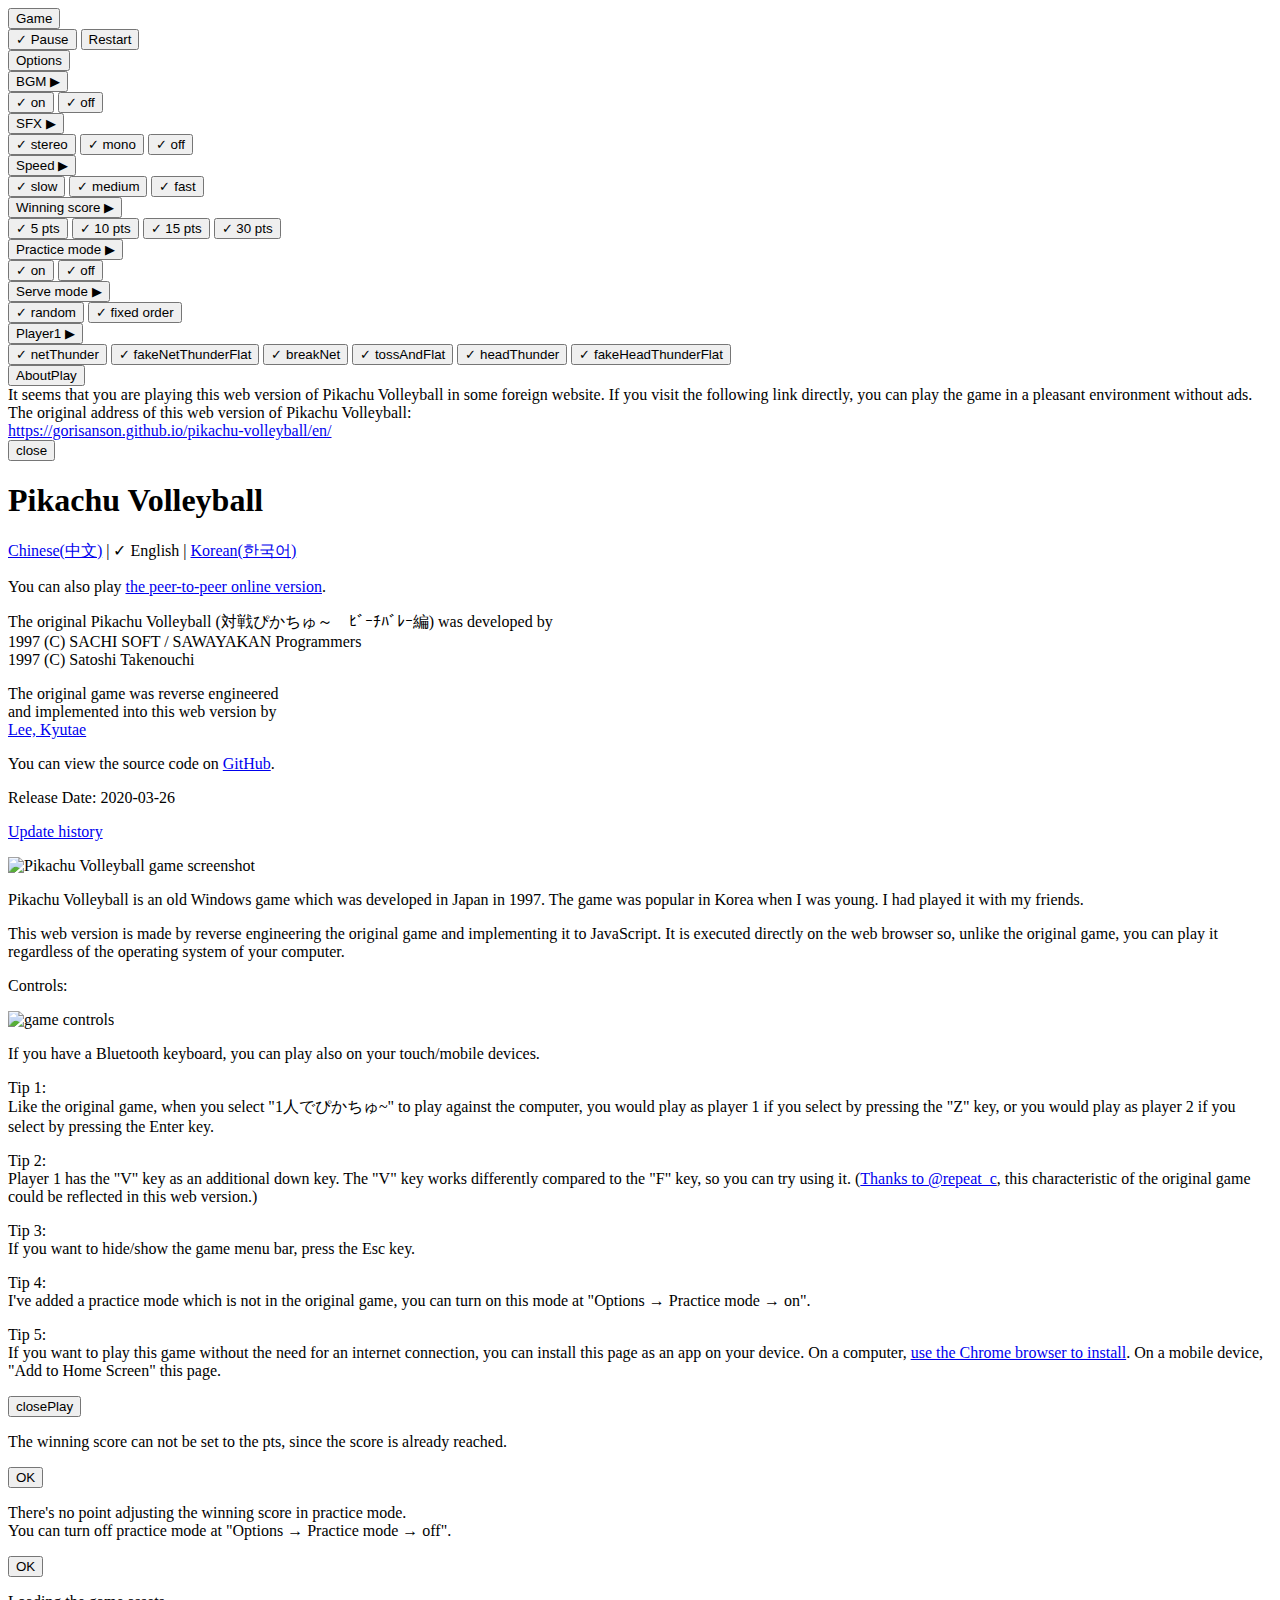
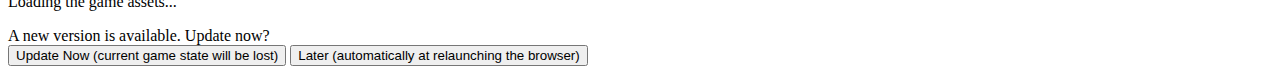
==== src/en/index.html @ 336cfeed "Add optional type of serve" ====
<!DOCTYPE html>
<html lang="en">

<head>
  <meta charset="utf-8" />
  <meta name="viewport" content="width=device-width, initial-scale=1" />

  <title>Pikachu Volleyball</title>
  <meta name="description" content="Play the game Pikachu Volleyball" />
  <meta name="author" content="Lee, Kyutae" />

  <meta name="mobile-web-app-capable" content="yes" />
  <meta name="apple-mobile-web-app-capable" content="yes" />
  <meta name="apple-mobile-web-app-status-bar-style" content="default" />
  <meta name="theme-color" content="#FFFFFF" />
  <meta name="apple-mobile-web-app-title" content="Pikachu Volleyball" />
  <link rel="apple-touch-icon" sizes="192x192" href="../resources/assets/images/IDI_PIKAICON-1_gap_filled_192.png" />
  <link rel="manifest" href="./manifest.json" />

  <link rel="icon" type="image/png" sizes="32x32" href="../resources/assets/images/IDI_PIKAICON-0.png" />
  <link rel="stylesheet" href="../resources/style.css" />
</head>

<body>
  <div id="flex-container">
    <div id="menu-bar">
      <div class="btn-container left">
        <div class="relative-container">
          <button type="button" id="game-dropdown-btn" class="btn dropdown-btn">
            Game
          </button>
          <div id="game-dropdown" class="dropdown">
            <button type="button" id="pause-btn" class="btn">
              <span class="check">&check; </span>Pause
            </button>
            <button type="button" id="restart-btn" class="btn">
              Restart
            </button>
          </div>
        </div>
        <div class="relative-container">
          <button type="button" id="options-dropdown-btn" class="btn dropdown-btn">
            Options
          </button>
          <div id="options-dropdown" class="dropdown">
            <div class="relative-container">
              <button type="button" id="bgm-submenu-btn" class="btn submenu-btn">
                BGM &#9654;&#xfe0e;
              </button>
              <div id="bgm-submenu" class="submenu">
                <button type="button" id="bgm-on-btn" class="btn selected">
                  <span class="check">&check; </span>on
                </button>
                <button type="button" id="bgm-off-btn" class="btn">
                  <span class="check">&check; </span>off
                </button>
              </div>
            </div>
            <div class="relative-container">
              <button type="button" id="sfx-submenu-btn" class="btn submenu-btn">
                SFX &#9654;&#xfe0e;
              </button>
              <div id="sfx-submenu" class="submenu">
                <button type="button" id="stereo-btn" class="btn selected">
                  <span class="check">&check; </span>stereo
                </button>
                <button type="button" id="mono-btn" class="btn">
                  <span class="check">&check; </span>mono
                </button>
                <button type="button" id="sfx-off-btn" class="btn">
                  <span class="check">&check; </span>off
                </button>
              </div>
            </div>
            <div class="relative-container">
              <button type="button" id="speed-submenu-btn" class="btn submenu-btn">
                Speed &#9654;&#xfe0e;
              </button>
              <div id="speed-submenu" class="submenu">
                <button type="button" id="slow-speed-btn" class="btn">
                  <span class="check">&check; </span>slow
                </button>
                <button type="button" id="medium-speed-btn" class="btn selected">
                  <span class="check">&check; </span>medium
                </button>
                <button type="button" id="fast-speed-btn" class="btn">
                  <span class="check">&check; </span>fast
                </button>
              </div>
            </div>
            <div class="relative-container">
              <button type="button" id="winning-score-submenu-btn" class="btn submenu-btn">
                Winning score &#9654;&#xfe0e;
              </button>
              <div id="winning-score-submenu" class="submenu">
                <button type="button" id="winning-score-5-btn" class="btn">
                  <span class="check">&check; </span>5 pts
                </button>
                <button type="button" id="winning-score-10-btn" class="btn">
                  <span class="check">&check; </span>10 pts
                </button>
                <button type="button" id="winning-score-15-btn" class="btn">
                  <span class="check">&check; </span>15 pts
                </button>
                <button type="button" id="winning-score-30-btn" class="btn selected">
                  <span class="check">&check; </span>30 pts
                </button>
              </div>
            </div>
            <div class="relative-container">
              <button type="button" id="practice-mode-submenu-btn" class="btn submenu-btn">
                Practice mode &#9654;&#xfe0e;
              </button>
              <div id="practice-mode-submenu" class="submenu">
                <button type="button" id="practice-mode-on-btn" class="btn">
                  <span class="check">&check; </span>on
                </button>
                <button type="button" id="practice-mode-off-btn" class="btn selected">
                  <span class="check">&check; </span>off
                </button>
              </div>
            </div>
            <div class="relative-container">
              <button type="button" id="serve-mode-submenu-btn" class="btn submenu-btn">
                Serve mode &#9654;&#xfe0e;
              </button>
              <div id="serve-mode-submenu" class="submenu">
                <button type="button" id="serve-mode-random-btn" class="btn">
                  <span class="check">&check; </span>random
                </button>
                <button type="button" id="serve-mode-fixed-btn" class="btn selected">
                  <span class="check">&check; </span>fixed order
                </button>
              </div>
              <button type="button" id="serve-available-player1-submenu-btn" class="btn submenu-btn">
                Player1 &#9654;&#xfe0e;
              </button>
              <div id="serve-available-player1-submenu" class="submenu">
                <button type="button" id="serve-available-player1-0-btn" class="btn selected">
                  <span class="check">&check; </span>netThunder
                </button>
                <button type="button" id="serve-available-player1-1-btn" class="btn selected">
                  <span class="check">&check; </span>fakeNetThunderFlat
                </button>
                <button type="button" id="serve-available-player1-2-btn" class="btn selected">
                  <span class="check">&check; </span>breakNet
                </button>
                <button type="button" id="serve-available-player1-3-btn" class="btn selected">
                  <span class="check">&check; </span>tossAndFlat
                </button>
                <button type="button" id="serve-available-player1-4-btn" class="btn selected">
                  <span class="check">&check; </span>headThunder
                </button>
                <button type="button" id="serve-available-player1-5-btn" class="btn selected">
                  <span class="check">&check; </span>fakeHeadThunderFlat
                </button>
              </div>
            </div>
          </div>
        </div>
      </div>
      <div class="btn-container right">
        <button type="button" id="about-btn" class="btn glow">
          <span class="text-about hidden">About</span><span class="text-play">Play</span>
        </button>
      </div>
    </div>
    <div class="if-embedded-in-other-website hidden">
      <div class="limit-width">
        It seems that you are playing this web version of
        <span class="no-wrap">Pikachu Volleyball</span>
        in some foreign website. If you visit the following link directly, you
        can play the game in a pleasant environment without ads.
        <div class="original-address">
          The original address of this web version of Pikachu Volleyball:<br />
          <a href="https://gorisanson.github.io/pikachu-volleyball/en/" target="_blank"
            rel="noopener">https://gorisanson.github.io/pikachu-volleyball/en/</a>
        </div>
        <button type="button" class="btn-in-box">
          <span>close</span>
        </button>
      </div>
    </div>
    <div id="game-canvas-container">
      <div class="fade-in-box about" id="about-box">
        <div id="about-box-head">
          <h1>Pikachu Volleyball</h1>
          <p class="languages">
            <a href="../zh/" target="_self">Chinese(中文)</a> | &check;
            English |
            <a href="../ko/" target="_self">Korean(한국어)</a>
          </p>
          <p class="p2p-online-version">
            You can also play
            <a href="https://gorisanson.github.io/pikachu-volleyball-p2p-online/en/">the peer-to-peer online
              version</a>.
          </p>
          <p class="original-by">
            The original Pikachu Volleyball (対戦ぴかちゅ～　ﾋﾞｰﾁﾊﾞﾚｰ編) was
            developed by<br />
            1997 (C)
            <span class="no-wrap">SACHI SOFT / SAWAYAKAN Programmers</span><br />
            1997 (C) <span class="no-wrap">Satoshi Takenouchi</span>
          </p>
          <p class="reverse-engineered-by">
            The original game was reverse engineered<br />
            and implemented into this web version by<br />
            <span class="no-wrap"><a href="https://gorisanson.github.io/">Lee, Kyutae</a></span>
          </p>
          <p class="source-code-on">
            You can view the source code on
            <a href="https://github.com/gorisanson/pikachu-volleyball" target="_blank" rel="noopener">GitHub</a>.
          </p>
          <p class="release-date">Release Date: 2020-03-26</p>
          <p class="update-history-on">
            <a href="./update-history/" target="_self">Update history</a>
          </p>
        </div>
        <div class="margin-top limit-width">
          <div class="align-center-horizontally">
            <img class="screenshot" src="../resources/assets/images/screenshot.png" width="1728" height="1216"
              alt="Pikachu Volleyball game screenshot" />
          </div>
          <p>
            Pikachu Volleyball is an old Windows game which was developed in
            Japan in 1997. The game was popular in Korea when I was young. I
            had played it with my friends.
          </p>
          <p>
            This web version is made by reverse engineering the original game
            and implementing it to JavaScript. It is executed directly on the
            web browser so, unlike the original game, you can play it
            regardless of the operating system of your computer.
          </p>
          <p class="margin-top"><span class="thick">Controls:</span></p>
          <div class="align-center-horizontally">
            <img class="controls" src="../resources/assets/images/controls.png" width="1994" height="997"
              alt="game controls" />
            <p>
              If you have a Bluetooth keyboard, you can play also on your
              touch/mobile devices.
            </p>
          </div>
          <p class="margin-top">
            <span class="thick">Tip 1:</span><br />
            Like the original game, when you select
            <span class="no_wrap">"1人でぴかちゅ~"</span> to play against the
            computer, you would play as player 1 if you select by pressing the
            "Z" key, or you would play as player 2 if you select by pressing
            the Enter key.
          </p>
          <p class="margin-top">
            <span class="thick">Tip 2:</span><br />
            Player 1 has the "V" key as an additional down key. The "V" key
            works differently compared to the "F" key, so you can try using
            it. (<span class="no-wrap"><a href="https://twitter.com/repeat_c/status/1256494157884841984" target="_blank"
                rel="noopener">Thanks to @repeat_c</a></span>, this characteristic of the original game could be
            reflected in
            this web version.)
          </p>
          <p class="margin-top">
            <span class="thick">Tip 3:</span><br />
            If you want to hide/show the game menu bar, press the Esc key.
          </p>
          <p class="margin-top">
            <span class="thick">Tip 4:</span><br />
            I've added a practice mode which is not in the original game, you
            can turn on this mode at
            <span class="no_wrap">"Options &rarr; Practice mode &rarr; on"</span>.
          </p>
          <p class="margin-top">
            <span class="thick">Tip 5:</span><br />
            If you want to play this game without the need for an internet
            connection, you can install this page as an app on your device. On
            a computer,
            <a href="https://support.google.com/chrome/answer/9658361" target="_blank" rel="noopener">use the Chrome
              browser to install</a>. On a mobile device, "Add to Home Screen" this page.
          </p>
          <div class="margin-top">
            <button type="button" id="close-about-btn" class="btn-in-box glow">
              <span class="text-close hidden">close</span><span class="text-play">Play</span>
            </button>
          </div>
          <div class="for-margin"></div>
        </div>
      </div>
      <div class="fade-in-box notice hidden" id="notice-box-1">
        <p>
          The winning score can not be set to the
          <span id="winning-score-in-notice-box-1"></span> pts, since the
          score is already reached.
        </p>
        <button type="button" id="notice-ok-btn-1" class="btn-in-box">
          OK
        </button>
      </div>
      <div class="fade-in-box notice hidden" id="notice-box-2">
        <p>
          There's no point adjusting the winning score in practice mode.<br />
          You can turn off practice mode at
          <span class="no_wrap">"Options &rarr; Practice mode &rarr; off"</span>.
        </p>
        <button type="button" id="notice-ok-btn-2" class="btn-in-box">
          OK
        </button>
      </div>
      <div class="fade-in-box loading hidden" id="loading-box">
        <div>
          <p>Loading the game assets...</p>
          <div id="progress-bar-border">
            <div id="progress-bar" style="width: 0%"></div>
          </div>
        </div>
      </div>
      <div class="fade-in-box update hidden" id="update-notification-message-box">
        A new version is available. Update now?
        <div>
          <button type="button" class="update" id="update-now">
            Update Now (current game state will be lost)
          </button>
          <button type="button" class="update" id="later">
            Later (automatically at relaunching the browser)
          </button>
        </div>
      </div>
    </div>
  </div>
  <script type="module">
    /*
     * Register service worker with some configuration for service worker update notice.
     * Major parts of the code below are copied from: https://developers.google.com/web/tools/workbox/guides/advanced-recipes
     */
    import { Workbox } from 'https://storage.googleapis.com/workbox-cdn/releases/5.0.0/workbox-window.prod.mjs';

    function createUpdateUIPrompt(callback) {
      const notificationBox = document.getElementById(
        'update-notification-message-box'
      );
      const elementList = document.getElementsByClassName('fade-in-box');
      const updateNowButton = document.getElementById('update-now');
      const laterButton = document.getElementById('later');

      updateNowButton.addEventListener('click', function () {
        notificationBox.classList.add('hidden');
        callback.onAccept();
      });
      laterButton.addEventListener('click', function () {
        notificationBox.classList.add('hidden');
      });

      for (const element of elementList) {
        element.classList.add('hidden');
      }
      notificationBox.classList.remove('hidden');
    }

    if ('serviceWorker' in navigator) {
      const wb = new Workbox('../sw.js');
      // Add an event listener to detect when the registered
      // service worker has installed but is waiting to activate.
      wb.addEventListener('waiting', (event) => {
        const prompt = createUpdateUIPrompt({
          onAccept: async () => {
            // Assuming the user accepted the update, set up a listener
            // that will reload the page as soon as the previously waiting
            // service worker has taken control.
            wb.addEventListener('controlling', (event) => {
              window.location.reload();
            });
            // Send a message telling the service worker to skip waiting.
            // This will trigger the `controlling` event handler above.
            wb.messageSW({ type: 'SKIP_WAITING' });
          },
        });
      });

      wb.register();
    }
  </script>
</body>

</html>
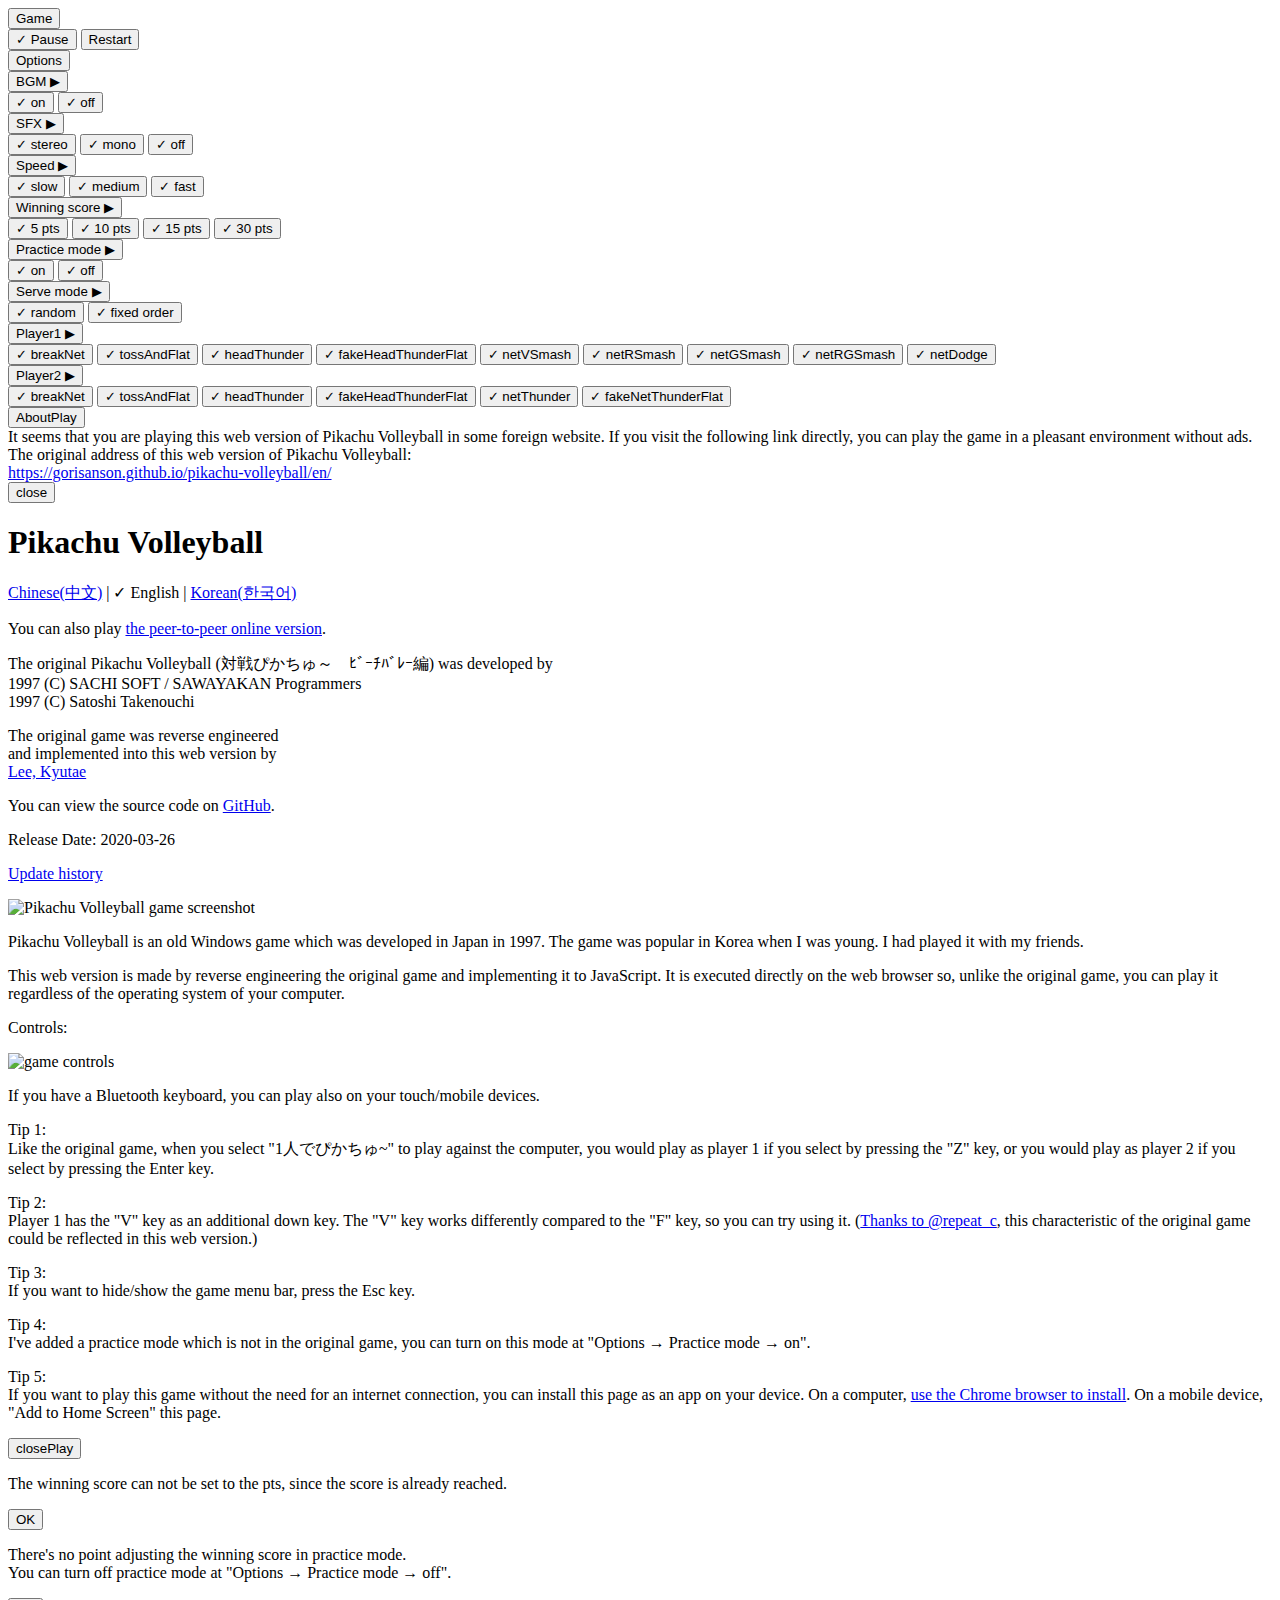
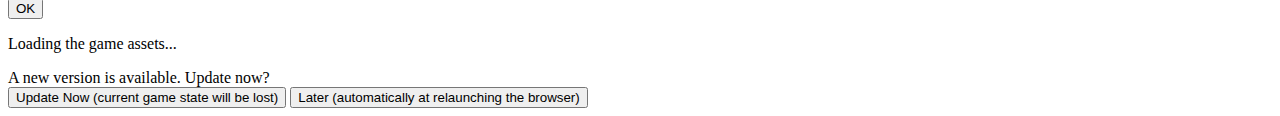
==== commit 93b5a67b: "modify player 1 and 2's optional serving" ====
--- a/src/en/index.html
+++ b/src/en/index.html
@@ -137,22 +137,54 @@
               </button>
               <div id="serve-available-player1-submenu" class="submenu">
                 <button type="button" id="serve-available-player1-0-btn" class="btn selected">
+                  <span class="check">&check; </span>breakNet
+                </button>
+                <button type="button" id="serve-available-player1-1-btn" class="btn selected">
+                  <span class="check">&check; </span>tossAndFlat
+                </button>
+                <button type="button" id="serve-available-player1-2-btn" class="btn selected">
+                  <span class="check">&check; </span>headThunder
+                </button>
+                <button type="button" id="serve-available-player1-3-btn" class="btn selected">
+                  <span class="check">&check; </span>fakeHeadThunderFlat
+                </button>
+                <button type="button" id="serve-available-player1-4-btn" class="btn selected">
+                  <span class="check">&check; </span>netVSmash
+                </button>
+                <button type="button" id="serve-available-player1-5-btn" class="btn selected">
+                  <span class="check">&check; </span>netRSmash
+                </button>
+                <button type="button" id="serve-available-player1-6-btn" class="btn selected">
+                  <span class="check">&check; </span>netGSmash
+                </button>
+                <button type="button" id="serve-available-player1-7-btn" class="btn selected">
+                  <span class="check">&check; </span>netRGSmash
+                </button>
+                <button type="button" id="serve-available-player1-8-btn" class="btn selected">
+                  <span class="check">&check; </span>netDodge
+                </button>
+              </div>
+              <button type="button" id="serve-available-player2-submenu-btn" class="btn submenu-btn">
+                Player2 &#9654;&#xfe0e;
+              </button>
+              <div id="serve-available-player2-submenu" class="submenu">
+                <button type="button" id="serve-available-player2-0-btn" class="btn selected">
+                  <span class="check">&check; </span>breakNet
+                </button>
+                <button type="button" id="serve-available-player2-1-btn" class="btn selected">
+                  <span class="check">&check; </span>tossAndFlat
+                </button>
+                <button type="button" id="serve-available-player2-2-btn" class="btn selected">
+                  <span class="check">&check; </span>headThunder
+                </button>
+                <button type="button" id="serve-available-player2-3-btn" class="btn selected">
+                  <span class="check">&check; </span>fakeHeadThunderFlat
+                </button>
+                <button type="button" id="serve-available-player2-4-btn" class="btn selected">
                   <span class="check">&check; </span>netThunder
                 </button>
-                <button type="button" id="serve-available-player1-1-btn" class="btn selected">
+                <button type="button" id="serve-available-player2-5-btn" class="btn selected">
                   <span class="check">&check; </span>fakeNetThunderFlat
-                </button>
-                <button type="button" id="serve-available-player1-2-btn" class="btn selected">
-                  <span class="check">&check; </span>breakNet
-                </button>
-                <button type="button" id="serve-available-player1-3-btn" class="btn selected">
-                  <span class="check">&check; </span>tossAndFlat
-                </button>
-                <button type="button" id="serve-available-player1-4-btn" class="btn selected">
-                  <span class="check">&check; </span>headThunder
-                </button>
-                <button type="button" id="serve-available-player1-5-btn" class="btn selected">
-                  <span class="check">&check; </span>fakeHeadThunderFlat
                 </button>
               </div>
             </div>
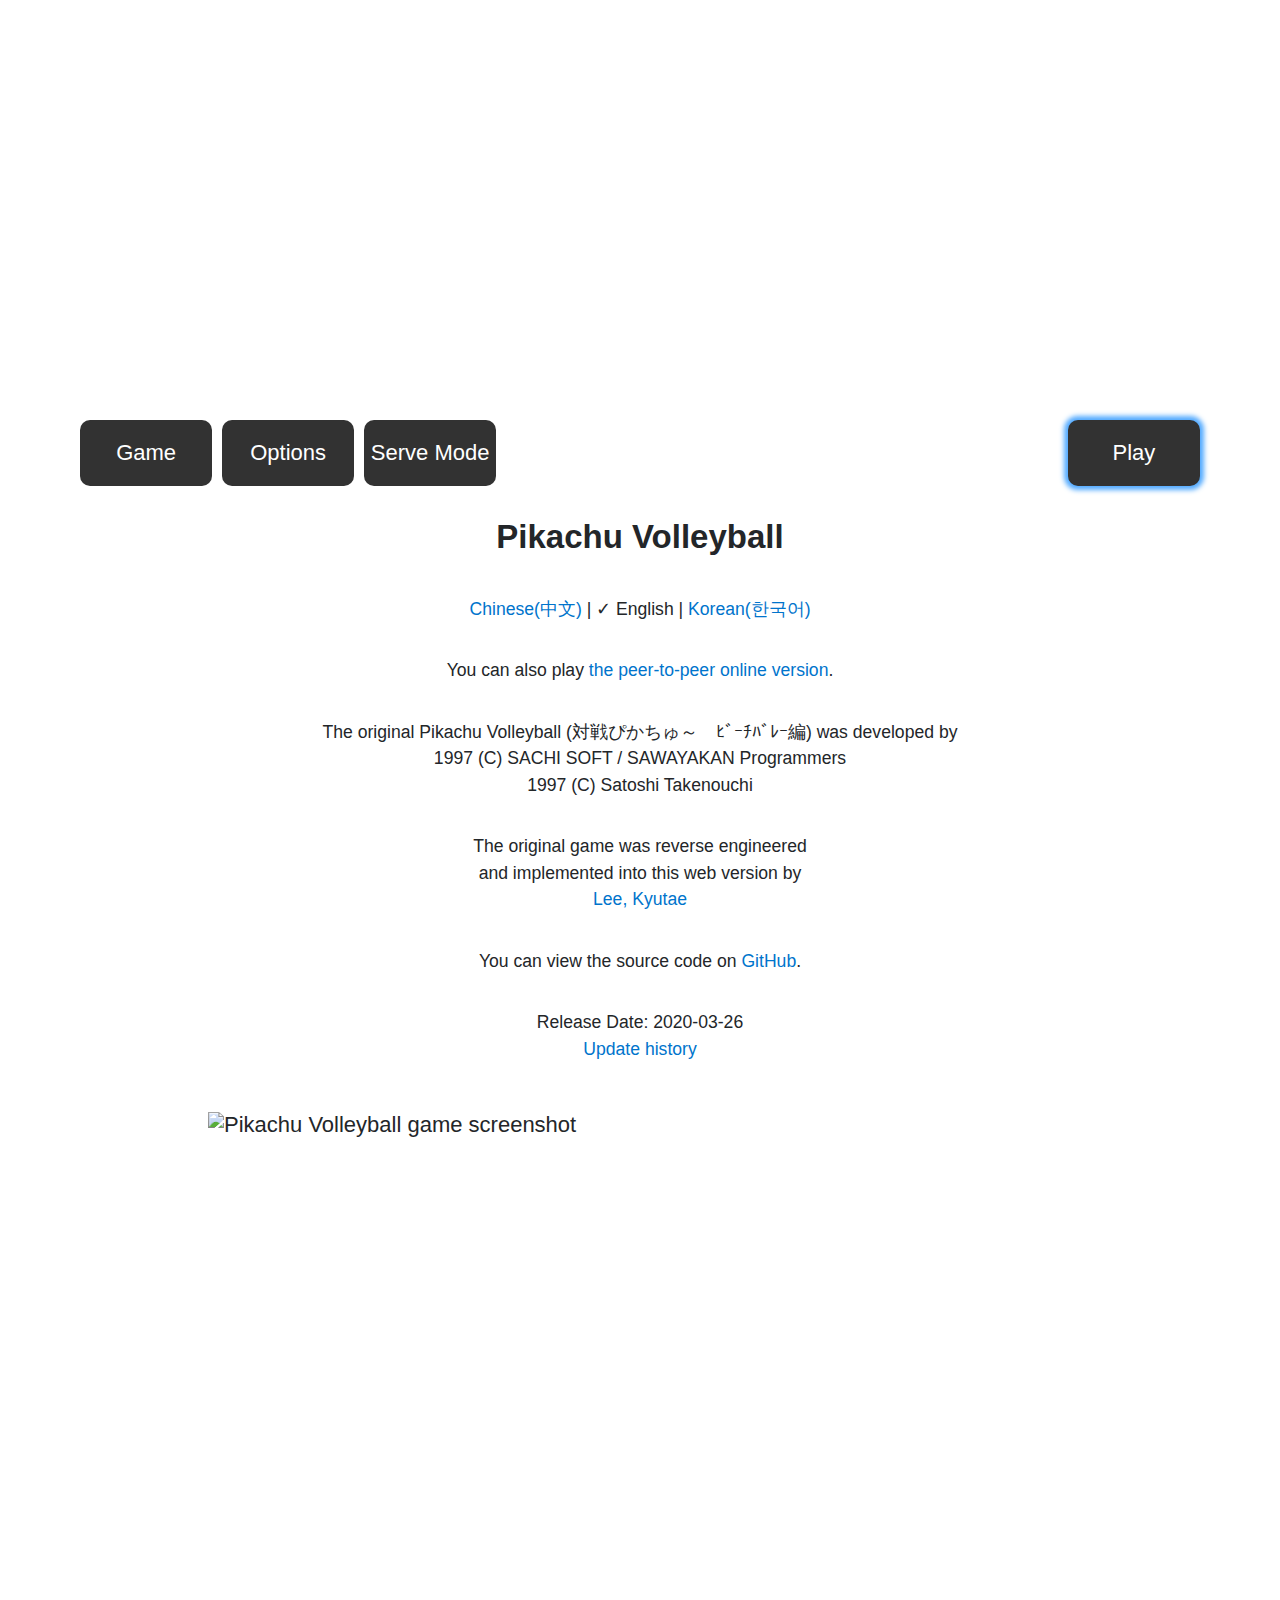
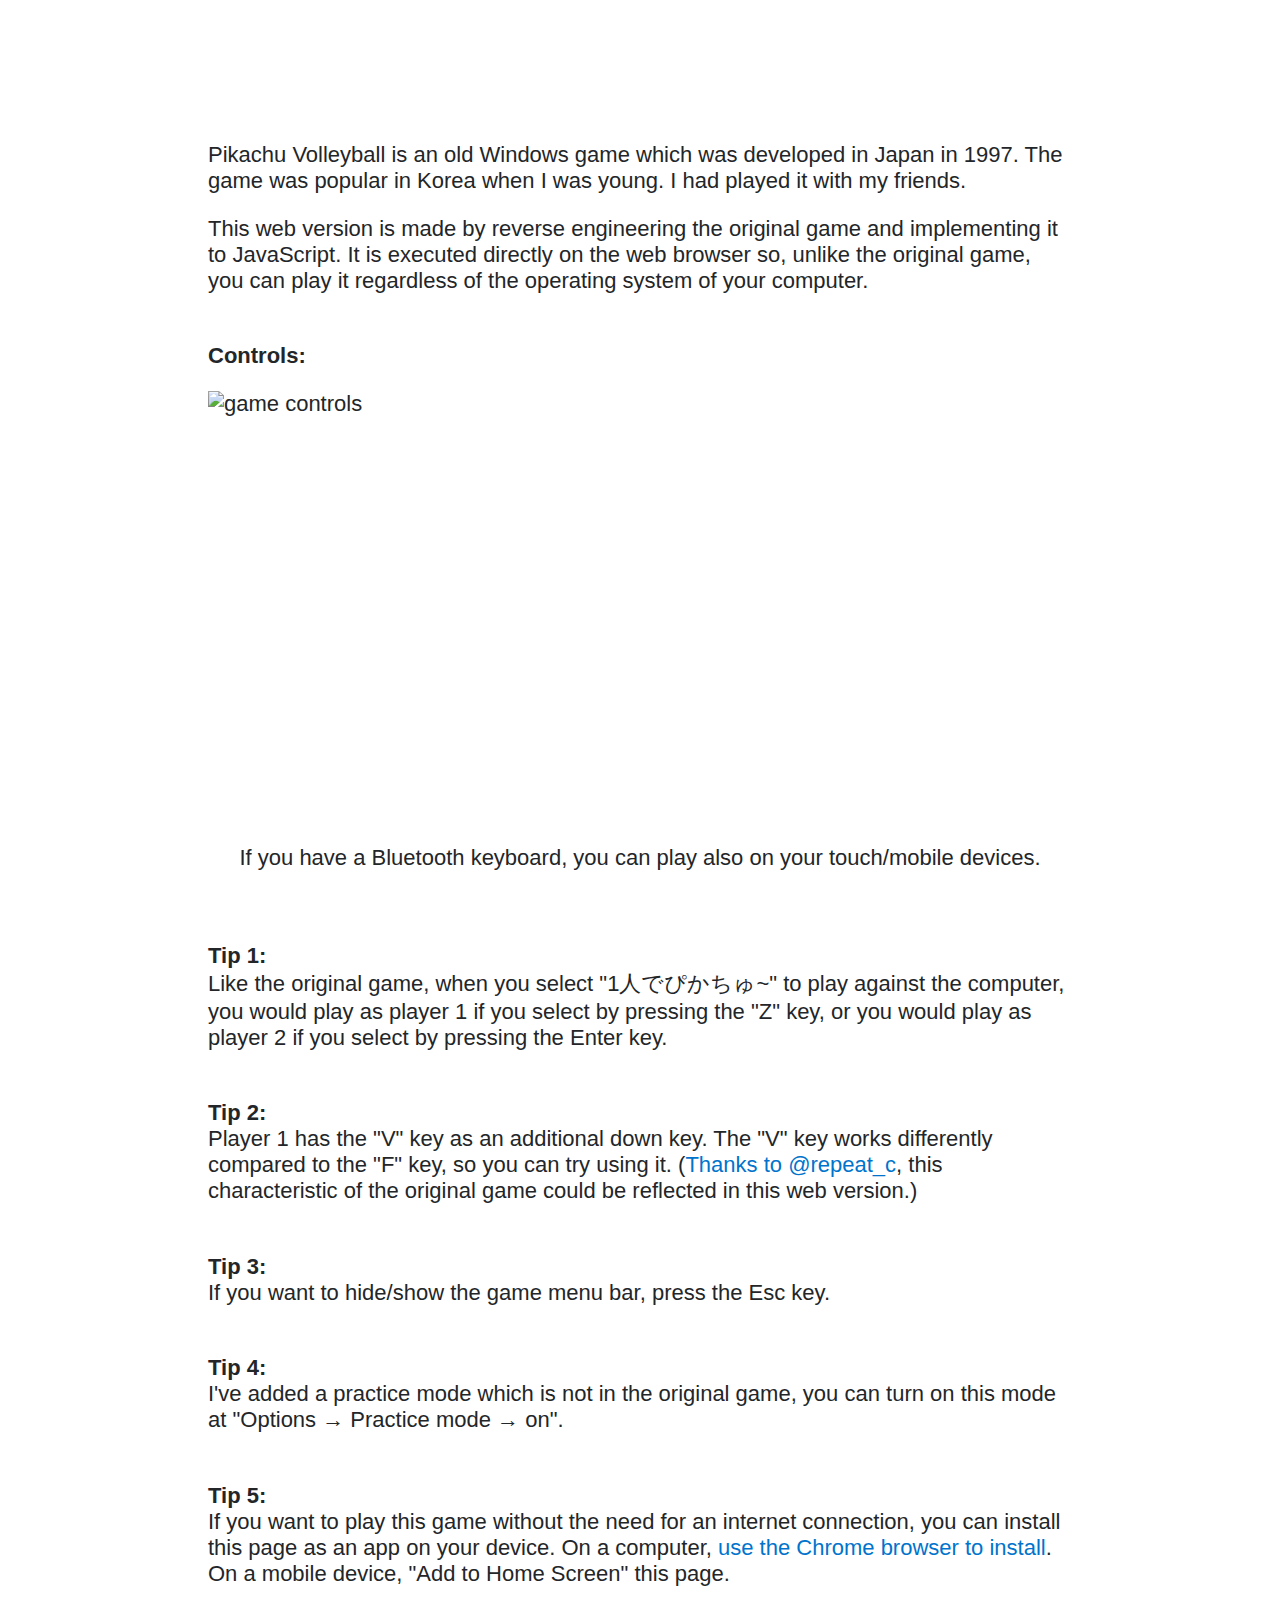
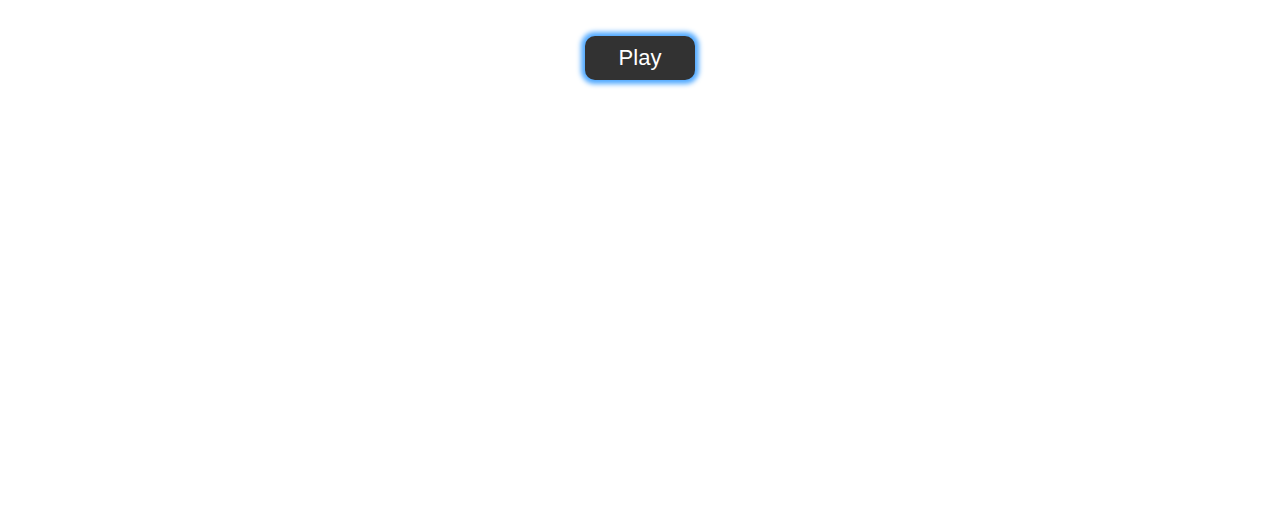
==== commit 5f141345: "change serve mode ui" ====
--- a/src/en/index.html
+++ b/src/en/index.html
@@ -80,10 +80,10 @@
                 <button type="button" id="slow-speed-btn" class="btn">
                   <span class="check">&check; </span>slow
                 </button>
-                <button type="button" id="medium-speed-btn" class="btn selected">
+                <button type="button" id="medium-speed-btn" class="btn">
                   <span class="check">&check; </span>medium
                 </button>
-                <button type="button" id="fast-speed-btn" class="btn">
+                <button type="button" id="fast-speed-btn" class="btn selected">
                   <span class="check">&check; </span>fast
                 </button>
               </div>
@@ -121,17 +121,6 @@
               </div>
             </div>
             <div class="relative-container">
-              <button type="button" id="serve-mode-submenu-btn" class="btn submenu-btn">
-                Serve mode &#9654;&#xfe0e;
-              </button>
-              <div id="serve-mode-submenu" class="submenu">
-                <button type="button" id="serve-mode-random-btn" class="btn">
-                  <span class="check">&check; </span>random
-                </button>
-                <button type="button" id="serve-mode-fixed-btn" class="btn selected">
-                  <span class="check">&check; </span>fixed order
-                </button>
-              </div>
               <button type="button" id="serve-available-player1-submenu-btn" class="btn submenu-btn">
                 Player1 &#9654;&#xfe0e;
               </button>
@@ -188,6 +177,19 @@
                 </button>
               </div>
             </div>
+          </div>
+        </div>
+        <div class="relative-container">
+          <button type="button" id="serve-mode-dropdown-btn" class="btn dropdown-btn">
+            Serve Mode
+          </button>
+          <div id="serve-mode-dropdown" class="dropdown">
+            <button type="button" id="random-order-btn" class="btn selected">
+              <span class="check">&check; </span>random order
+            </button>
+            <button type="button" id="fixed-order-btn" class="btn">
+              <span class="check">&check; </span>fixed order
+            </button>
           </div>
         </div>
       </div>
--- a/src/resources/style.css
+++ b/src/resources/style.css
@@ -0,0 +1,394 @@
+:root {
+  /* Pikachu Volleyball's original width: 432px, original height: 304px */
+  --aspect-ratio: calc(432 / 304);
+  --inverse-aspect-ratio: calc(304 / 432);
+  --canvas-width: 96vmin;
+  --canvas-height: calc(96vmin * var(--inverse-aspect-ratio));
+  --font-size: 18px;
+  --btn-width: calc(5 * var(--font-size));
+  --btn-height: calc(3 * var(--font-size));
+  --color-black: #232629;
+}
+/* size of iPad screen is 768px x 1024px in portrait mode */
+@media only screen and (min-width: 768px) and (min-height: 768px) {
+  :root {
+    --font-size: 22px;
+    --btn-width: calc(6 * var(--font-size));
+  }
+}
+@media only screen and (min-aspect-ratio: 432/304) {
+  :root {
+    --canvas-height: calc(96vh - var(--btn-height) - 10px);
+    --canvas-width: calc(var(--canvas-height) * var(--aspect-ratio));
+  }
+}
+@media only screen and (max-aspect-ratio: 432/304) {
+  :root {
+    --canvas-width: 96vw;
+    --canvas-height: calc(96vw * var(--inverse-aspect-ratio));
+  }
+}
+html {
+  box-sizing: border-box;
+}
+*,
+*:before,
+*:after {
+  box-sizing: inherit;
+}
+* {
+  font-family: Arial, Helvetica, sans-serif;
+}
+body {
+  color: var(--color-black);
+}
+a,
+a:link,
+a:visited {
+  color: #0074cc;
+  text-decoration: none;
+}
+a:hover {
+  color: #0a95ff;
+}
+a:active {
+  color: #0a95ff;
+}
+#flex-container,
+#update-history-container {
+  position: relative;
+  display: flex;
+  flex-direction: column;
+  flex-wrap: nowrap;
+  justify-content: center;
+  align-items: stretch;
+  width: var(--canvas-width);
+  height: 100vh;
+  margin-left: auto;
+  margin-right: auto;
+}
+#update-history-container {
+  justify-content: center;
+  align-items: stretch;
+  height: auto;
+  font-size: var(--font-size);
+  padding-left: var(--font-size);
+  padding-right: var(--font-size);
+  overflow: visible;
+  text-align: left;
+}
+#menu-bar {
+  display: grid;
+  width: var(--canvas-width);
+  height: var(--btn-height);
+  grid-template-columns: 2fr 1fr;
+  margin-bottom: 10px;
+}
+.btn-container {
+  display: flex;
+  align-items: center;
+}
+.btn-container.left {
+  grid-column-start: 1;
+  justify-content: flex-start;
+}
+.btn-container.right {
+  grid-column-start: 2;
+  justify-content: flex-end;
+}
+.btn {
+  display: inline-block;
+  grid-row-start: 1;
+  width: var(--btn-width);
+  height: var(--btn-height);
+  border: none;
+  border-radius: 10px;
+  padding: 0;
+  color: white;
+  background-color: rgba(50, 50, 50, 1);
+  font-size: var(--font-size);
+  text-align: center;
+  text-decoration: none;
+  margin-left: 5px;
+  margin-right: 5px;
+}
+#game-dropdown-btn {
+  margin-left: 0;
+}
+#serve-mode-dropdown-btn {
+  width: var(--btn-width);
+}
+#about-btn {
+  margin-right: 0;
+}
+.relative-container {
+  position: relative;
+}
+.dropdown,
+.submenu {
+  position: absolute;
+  display: none;
+  z-index: 1;
+}
+.dropdown.show {
+  display: block;
+}
+.submenu.show {
+  display: inline-block;
+}
+.dropdown .btn {
+  margin-right: 0;
+  background-color: rgba(100, 100, 100, 0.9);
+}
+.submenu > .btn {
+  width: calc(1.4 * var(--btn-width));
+  margin-left: 0;
+}
+.dropdown .btn:hover,
+.submenu-btn.open {
+  background-color: rgba(50, 50, 50, 0.9);
+}
+span.check {
+  display: none;
+}
+.selected > span.check {
+  display: inline;
+}
+#game-canvas-container {
+  position: relative;
+}
+#game-canvas {
+  display: block;
+  margin-left: auto;
+  margin-right: auto;
+  width: var(--canvas-width);
+  height: var(--canvas-height);
+}
+.fade-in-box {
+  position: absolute;
+  display: flex;
+  flex-wrap: nowrap;
+  flex-direction: column;
+  align-items: center;
+  justify-content: space-evenly;
+  top: 0;
+  left: 0;
+  width: var(--canvas-width);
+  height: var(--canvas-height);
+  font-size: var(--font-size);
+  padding-left: var(--font-size);
+  padding-right: var(--font-size);
+  text-align: center;
+  z-index: 10;
+  visibility: visible;
+  opacity: 1;
+  background-color: rgba(255, 255, 255, 0.8);
+  animation-name: fade-in;
+  animation-duration: 1s;
+}
+.fade-in-box.about {
+  justify-content: flex-start;
+  height: auto;
+  overflow: visible;
+  text-align: left;
+}
+.fade-in-box.loading {
+  background-color: transparent;
+  color: white;
+  animation-duration: 0.5s;
+}
+.fade-in-box.update {
+  background-color: rgba(226, 230, 36, 0.85);
+}
+@keyframes fade-in {
+  0% {
+    opacity: 0;
+  }
+  100% {
+    opacity: 1;
+  }
+}
+.fade-in-box.hidden,
+.if-embedded-in-other-website.hidden,
+#menu-bar.hidden,
+span.hidden {
+  display: none;
+}
+#about-box-head {
+  display: flex;
+  flex-wrap: wrap;
+  flex-direction: column;
+  align-items: center;
+  justify-content: space-evenly;
+  width: 100%;
+  font-size: var(--font-size);
+  text-align: center;
+  visibility: visible;
+  overflow: visible;
+}
+button.btn-in-box {
+  display: block;
+  height: calc(2 * var(--font-size));
+  width: calc(5 * var(--font-size));
+  border: none;
+  margin: 0 auto;
+  padding: 0;
+  background-color: rgb(50, 50, 50);
+  color: white;
+  font-size: var(--font-size);
+  text-align: center;
+  text-decoration: none;
+  border-radius: 10px;
+}
+h1 {
+  font-size: calc(1.5 * var(--font-size));
+}
+p.languages,
+p.small,
+p.p2p-online-version,
+p.original-by,
+p.reverse-engineered-by,
+p.source-code-on,
+p.release-date,
+p.update-history-on {
+  font-size: 0.8em;
+  line-height: 150%;
+}
+p.release-date {
+  margin-block-end: 0;
+}
+p.update-history-on {
+  margin-block-start: 0;
+  margin-block-end: 0;
+}
+span.no-wrap {
+  white-space: nowrap;
+}
+span.bold {
+  font-weight: bold;
+}
+span.thick {
+  font-weight: 900;
+}
+div.align-center-horizontally {
+  display: flex;
+  flex-direction: column;
+  align-items: center;
+}
+img.screenshot,
+img.controls {
+  height: auto;
+  width: 100%;
+}
+img.screenshot {
+  max-width: 864px;
+}
+img.controls {
+  max-width: 960px;
+}
+#progress-bar-border {
+  position: relative;
+  border: solid;
+  border-color: white;
+  height: var(--btn-height);
+  width: calc(var(--canvas-width) / 2);
+}
+#progress-bar {
+  position: absolute;
+  top: 0;
+  left: 0;
+  /*width: width is set on style property of progress-bar element;*/
+  height: 100%;
+  background-color: white;
+}
+button.update {
+  display: inline-block;
+  height: calc(3 * var(--font-size));
+  width: 100%;
+  border: none;
+  margin: 2px;
+  padding: 0;
+  background-color: white;
+  color: var(--color-black);
+  font-size: var(--font-size);
+  text-align: center;
+  text-decoration: none;
+  border-radius: 10px;
+}
+@media (hover: hover) {
+  button.update {
+    opacity: 0.9;
+  }
+  button.update:hover {
+    opacity: 1;
+  }
+}
+button:disabled {
+  background-color: #cccccc;
+}
+div.for-margin {
+  display: block;
+  height: 50vh;
+}
+div.margin-top,
+p.margin-top {
+  margin-top: calc(2.25 * var(--font-size));
+}
+div.limit-width {
+  max-width: 864px;
+  margin-left: auto;
+  margin-right: auto;
+}
+#update-history-container h1 {
+  font-size: calc(1.5 * var(--font-size));
+}
+div.indent-minus {
+  text-indent: calc(-5.4 * var(--font-size));
+  margin-left: calc(5.4 * var(--font-size));
+}
+#flex-container.embedded-in-other-website {
+  justify-content: flex-start;
+}
+.if-embedded-in-other-website {
+  display: flex;
+  flex-direction: column;
+  align-items: center;
+  text-align: center;
+  margin-top: calc(var(--font-size) - 10px);
+  font-size: calc(0.8 * var(--font-size));
+  margin-bottom: var(--font-size);
+  padding: var(--font-size);
+  border: 3px solid;
+  border-radius: 10px;
+}
+.if-embedded-in-other-website .limit-width {
+  max-width: calc(23 * var(--font-size));
+}
+.if-embedded-in-other-website button {
+  margin-top: var(--font-size);
+  background-color: white;
+  color: var(--color-black);
+  font-size: calc(0.8 * var(--font-size));
+  border: 3px solid;
+  height: calc(1.6 * var(--font-size));
+  width: calc(4 * var(--font-size));
+}
+.original-address {
+  margin-top: var(--font-size);
+}
+button.glow {
+  box-shadow: 0 0 5px calc(var(--font-size) / 6) #52aaff;
+  animation-name: blinking-glow;
+  animation-duration: 0.5s;
+  animation-direction: alternate;
+  animation-iteration-count: infinite;
+  animation-timing-function: ease-in-out;
+}
+@keyframes blinking-glow {
+  0% {
+    box-shadow: 0 0 5px calc(var(--font-size) / 6) #52aaff;
+  }
+  100% {
+    box-shadow: 0 0 5px calc(1.5 * var(--font-size) / 6) #52aaff;
+  }
+}
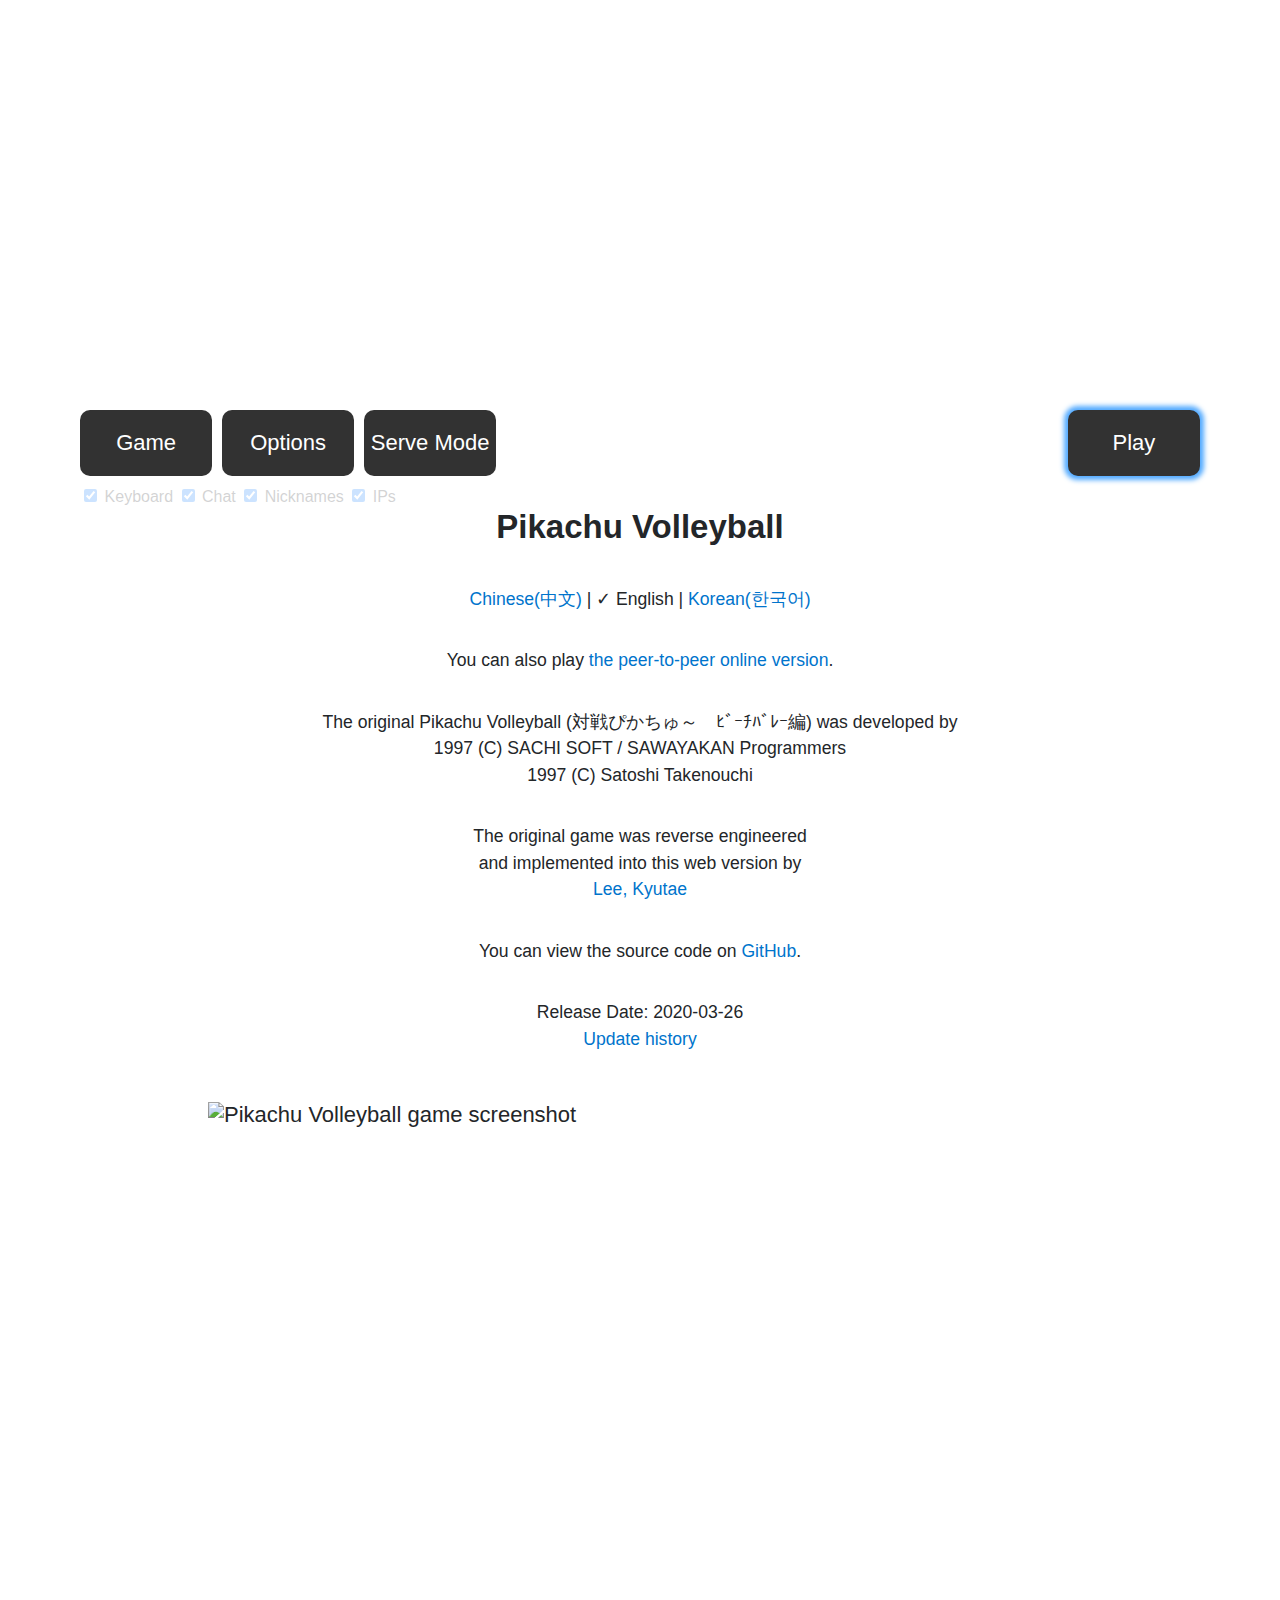
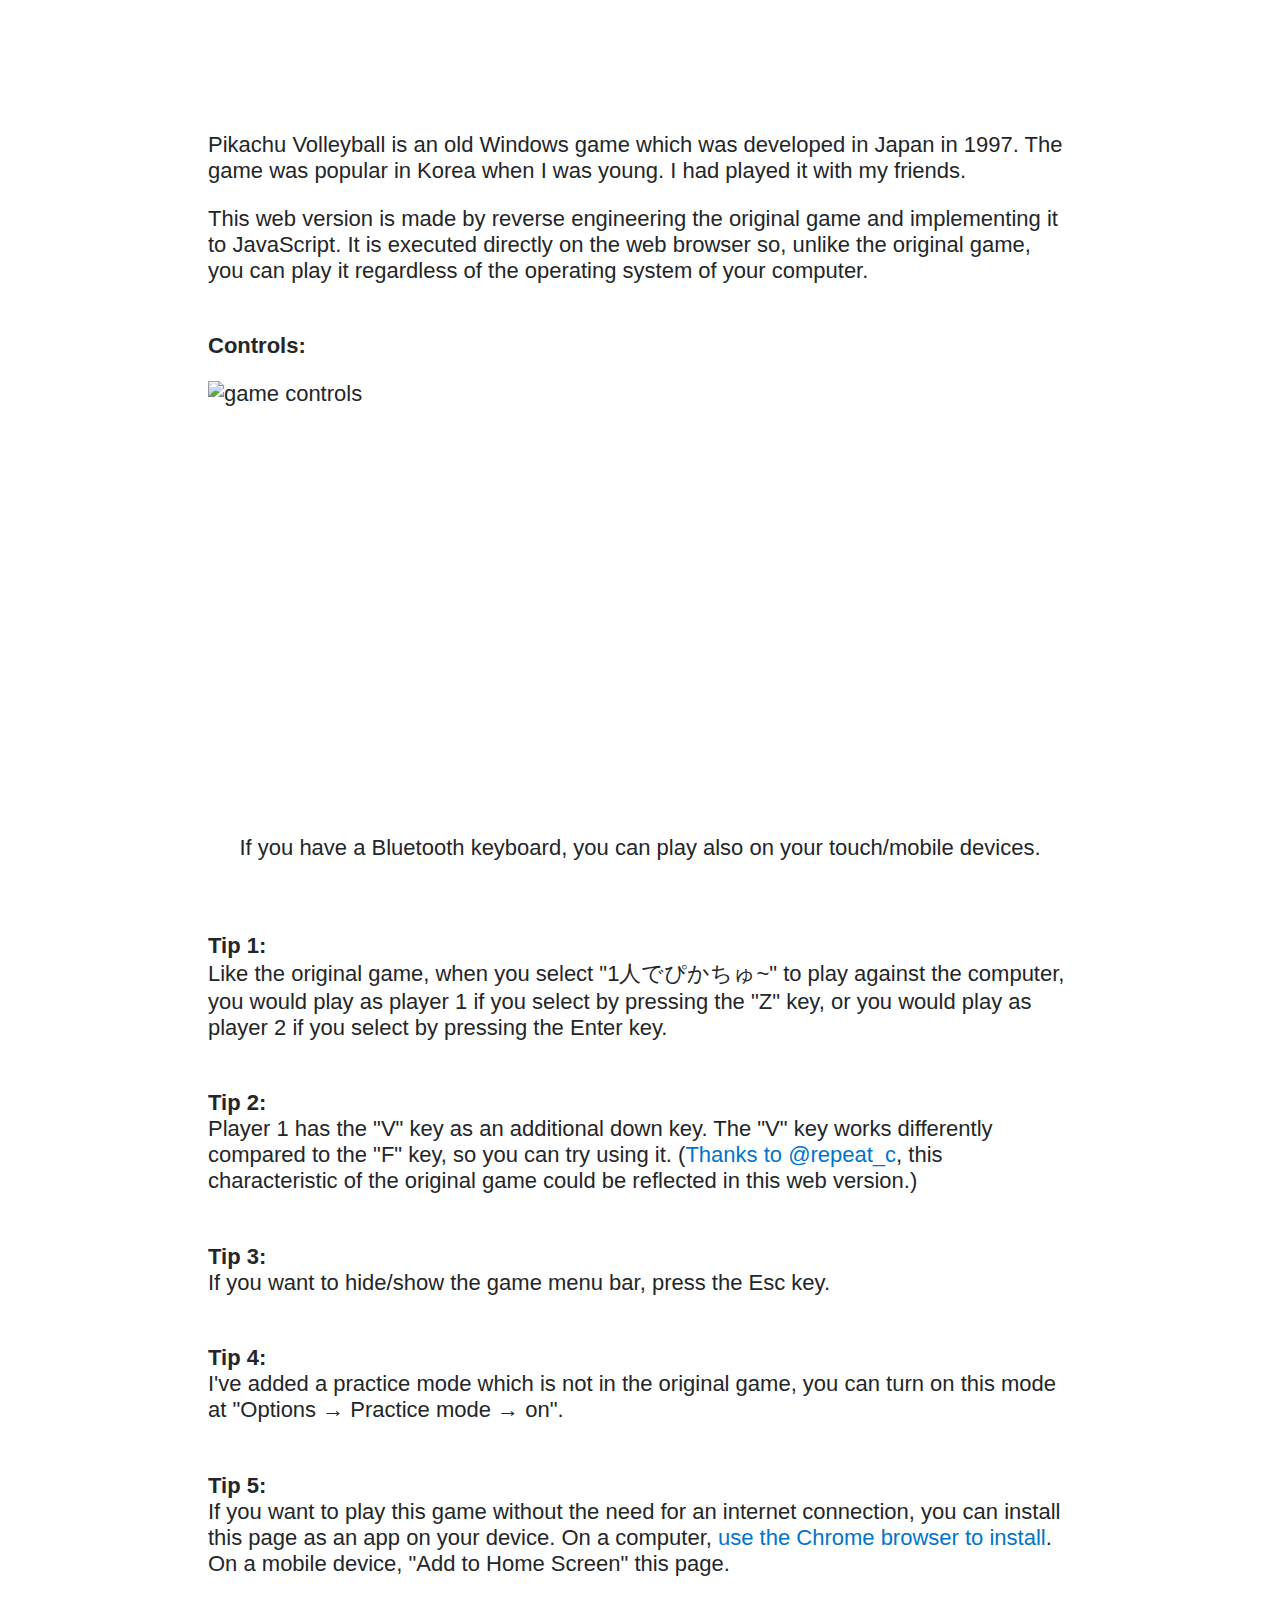
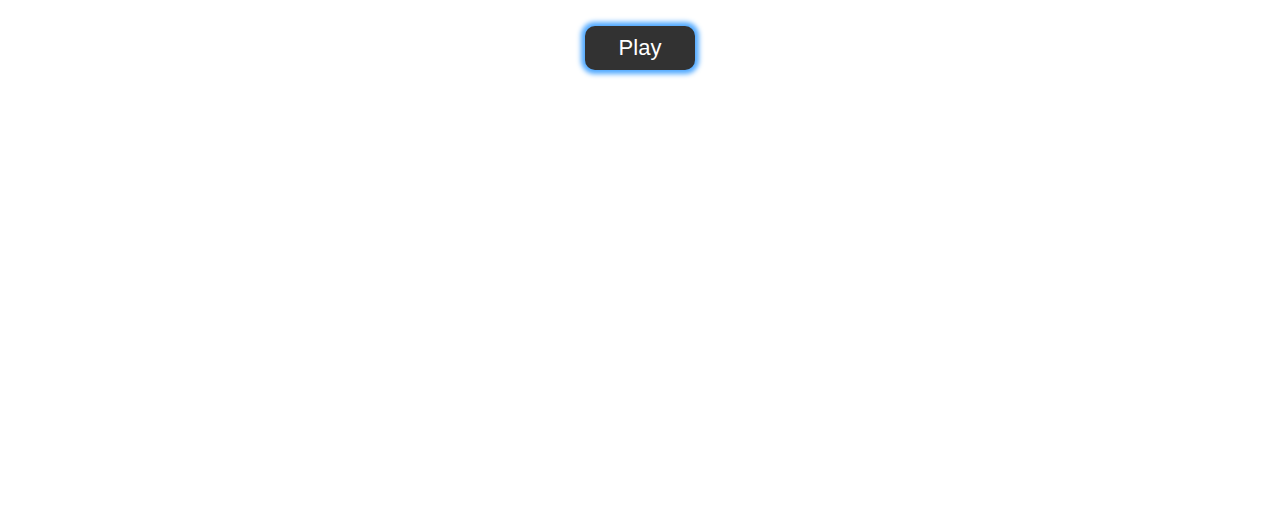
==== commit 4fe312a2: "copy useless checkbox" ====
--- a/src/en/index.html
+++ b/src/en/index.html
@@ -357,6 +357,16 @@
           </button>
         </div>
       </div>
+    </div>
+    <div class="margin-top-little show-checkboxes-container">
+      <input id="show-keyboard-checkbox" type="checkbox" checked />
+      <label for="show-keyboard-checkbox">Keyboard</label>
+      <input id="show-chat-checkbox" type="checkbox" checked />
+      <label for="show-chat-checkbox">Chat</label>
+      <input id="show-nicknames-checkbox" type="checkbox" checked />
+      <label for="show-nicknames-checkbox">Nicknames</label>
+      <input id="show-ip-addresses-checkbox" type="checkbox" checked />
+      <label for="show-ip-addresses-checkbox">IPs</label>
     </div>
   </div>
   <script type="module">
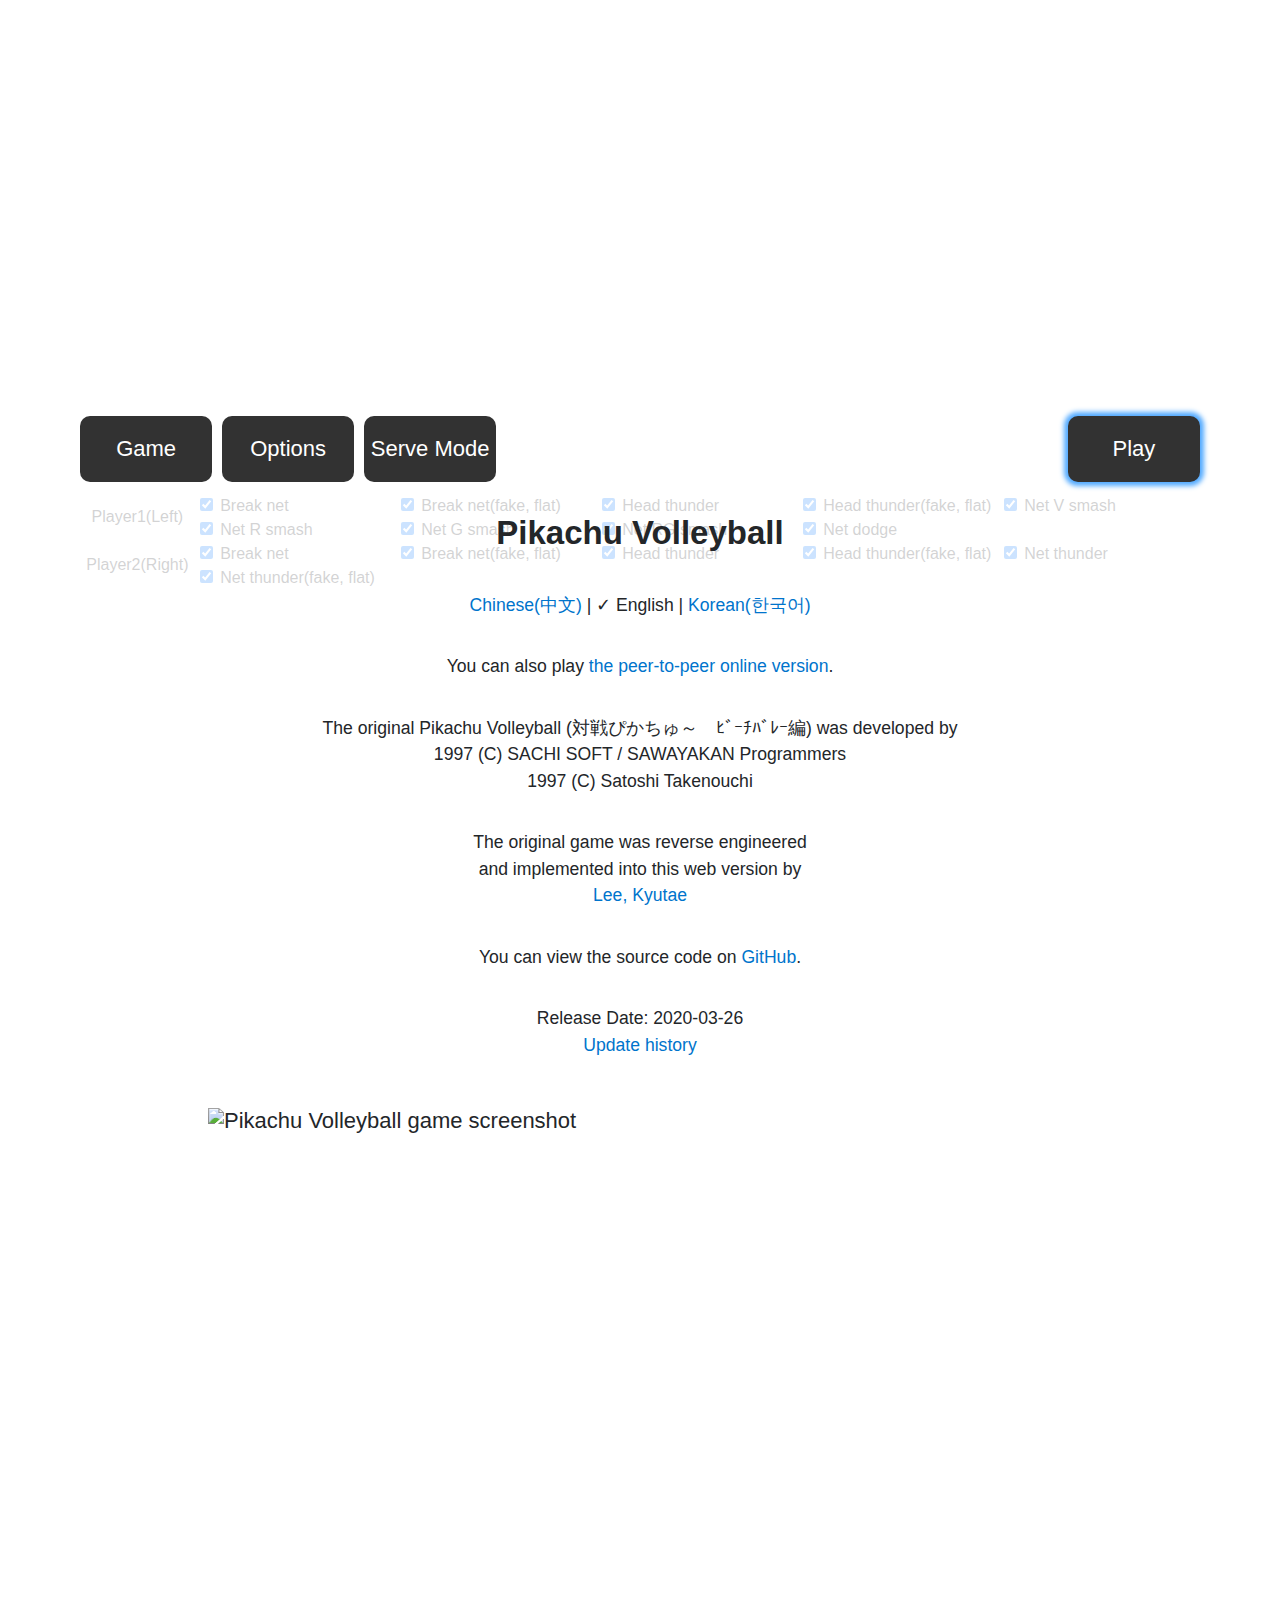
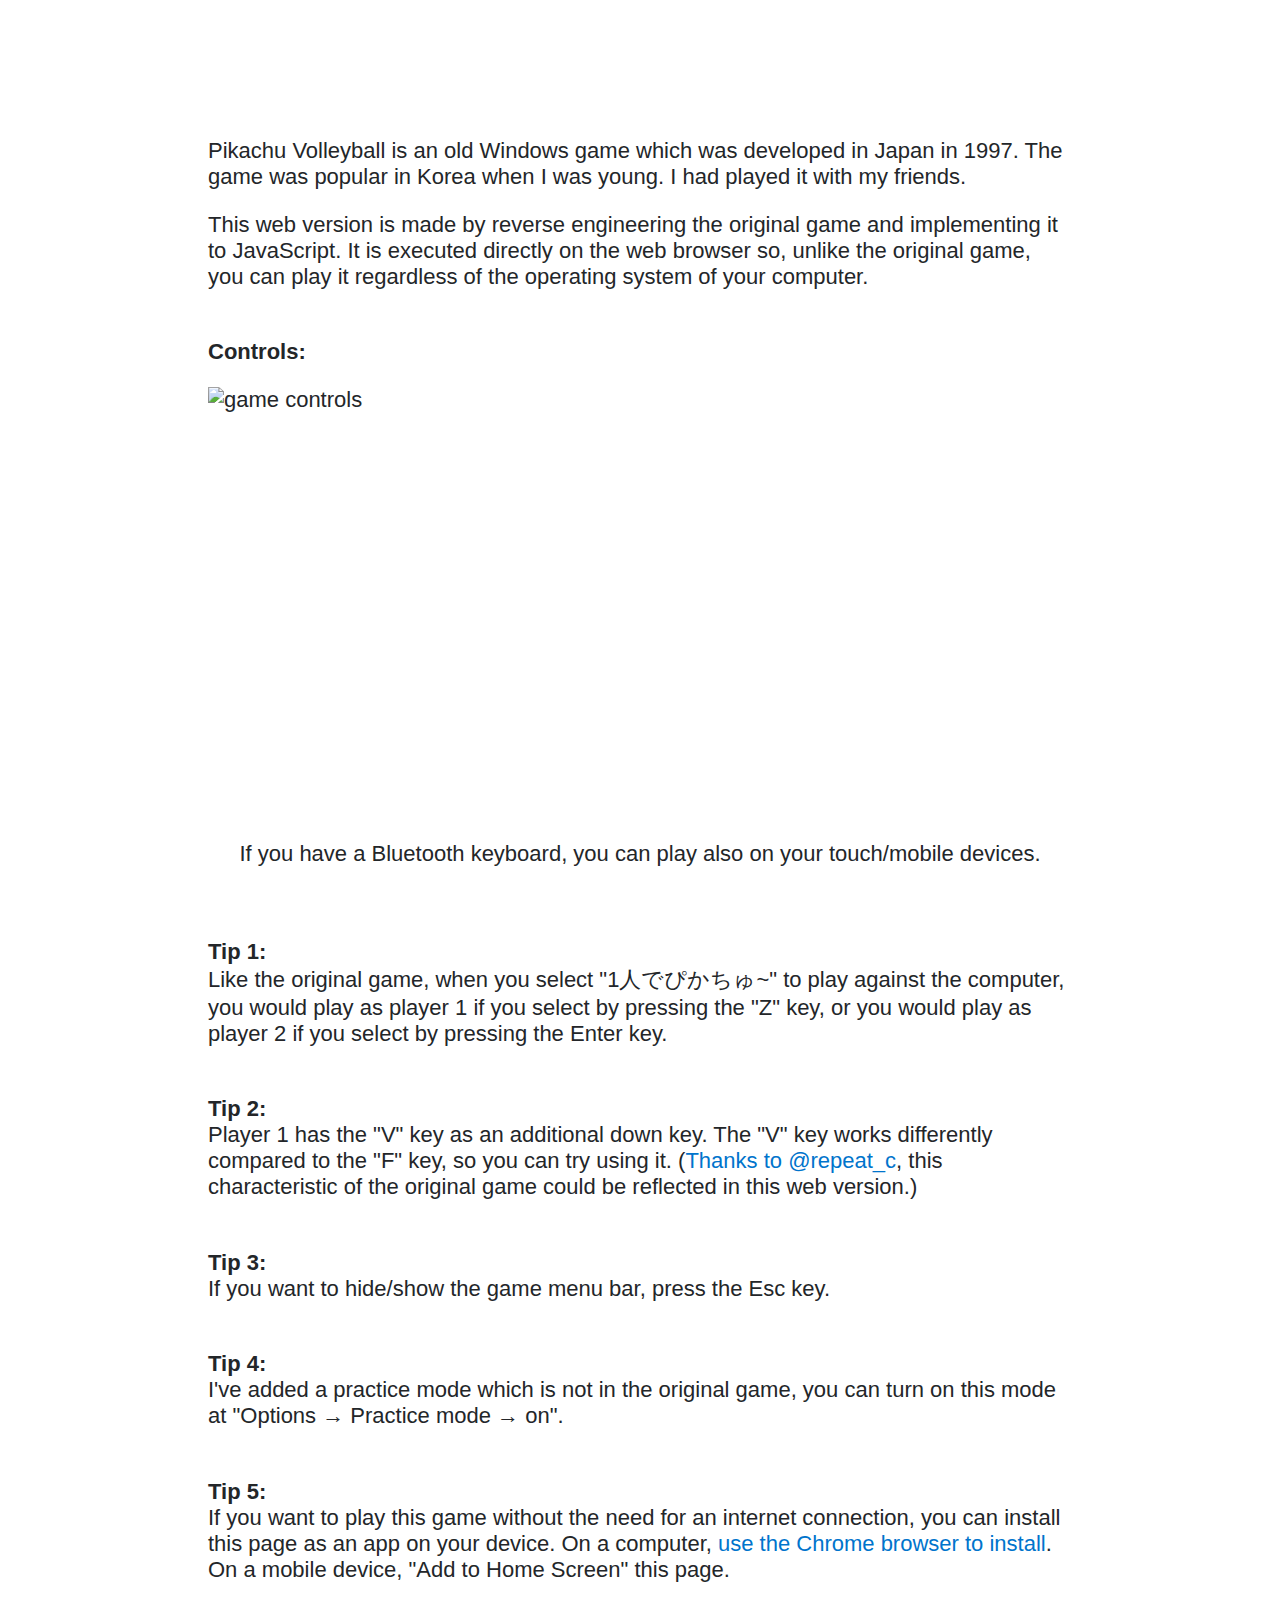
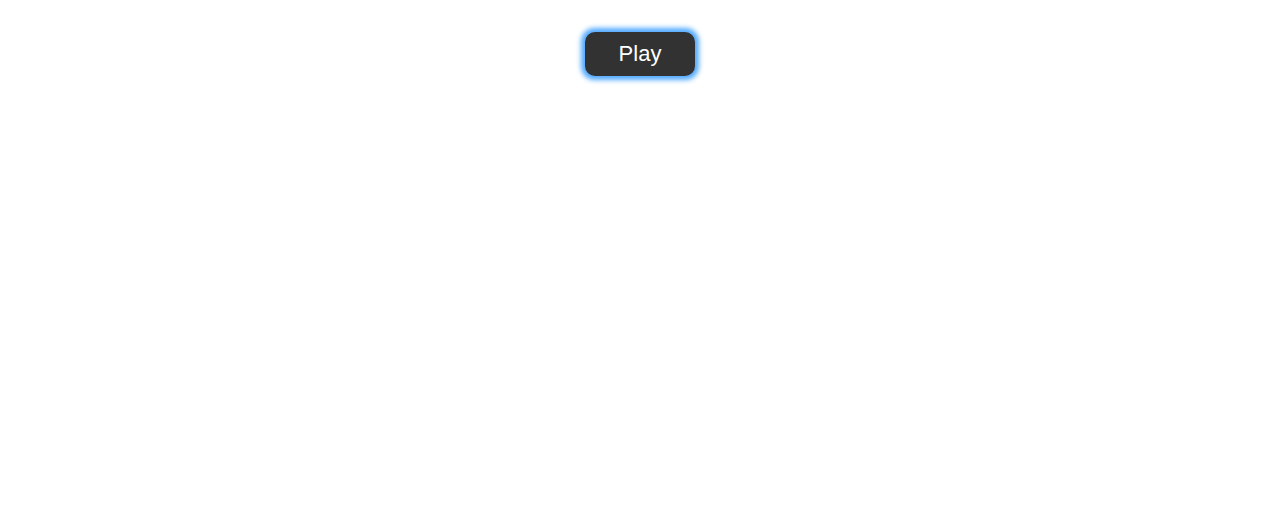
==== commit fedf3714: "add serve skill option checkbox" ====
--- a/src/en/index.html
+++ b/src/en/index.html
@@ -358,16 +358,78 @@
         </div>
       </div>
     </div>
-    <div class="margin-top-little show-checkboxes-container">
-      <input id="show-keyboard-checkbox" type="checkbox" checked />
-      <label for="show-keyboard-checkbox">Keyboard</label>
-      <input id="show-chat-checkbox" type="checkbox" checked />
-      <label for="show-chat-checkbox">Chat</label>
-      <input id="show-nicknames-checkbox" type="checkbox" checked />
-      <label for="show-nicknames-checkbox">Nicknames</label>
-      <input id="show-ip-addresses-checkbox" type="checkbox" checked />
-      <label for="show-ip-addresses-checkbox">IPs</label>
-    </div>
+    <table>
+      <tr>
+        <td rowspan="2" style="width:10%;text-align: center;">Player1(Left)</td>
+        <td style="width:18%;">
+          <input id="player-1-skill-0-checkbox" type="checkbox" checked />
+          <label for="player-1-skill-0-checkbox">Break net</label>
+        </td>
+        <td style="width:18%;">
+          <input id="player-1-skill-1-checkbox" type="checkbox" checked />
+          <label for="player-1-skill-1-checkbox">Break net(fake, flat)</label>
+        </td>
+        <td style="width:18%;">
+          <input id="player-1-skill-2-checkbox" type="checkbox" checked />
+          <label for="player-1-skill-2-checkbox">Head thunder</label>
+        </td>
+        <td style="width:18%;">
+          <input id="player-1-skill-3-checkbox" type="checkbox" checked />
+          <label for="player-1-skill-3-checkbox">Head thunder(fake, flat)</label>
+        </td>
+        <td style="width:18%;">
+          <input id="player-1-skill-4-checkbox" type="checkbox" checked />
+          <label for="player-1-skill-4-checkbox">Net V smash</label>
+        </td>
+      </tr>
+      <tr>
+        <td>
+          <input id="player-1-skill-5-checkbox" type="checkbox" checked />
+          <label for="player-1-skill-5-checkbox">Net R smash</label>
+        </td>
+        <td>
+          <input id="player-1-skill-6-checkbox" type="checkbox" checked />
+          <label for="player-1-skill-6-checkbox">Net G smash</label>
+        </td>
+        <td>
+          <input id="player-1-skill-7-checkbox" type="checkbox" checked />
+          <label for="player-1-skill-7-checkbox">Net RG smash</label>
+        </td>
+        <td>
+          <input id="player-1-skill-8-checkbox" type="checkbox" checked autocomplete="on" />
+          <label for="player-1-skill-8-checkbox">Net dodge</label>
+        </td>
+      </tr>
+      <tr>
+        <td rowspan="2" style="text-align: center;">Player2(Right)</td>
+        <td>
+          <input id="player-2-skill-0-checkbox" type="checkbox" checked />
+          <label for="player-2-skill-0-checkbox">Break net</label>
+        </td>
+        <td>
+          <input id="player-2-skill-1-checkbox" type="checkbox" checked />
+          <label for="player-2-skill-1-checkbox">Break net(fake, flat)</label>
+        </td>
+        <td>
+          <input id="player-2-skill-2-checkbox" type="checkbox" checked />
+          <label for="player-2-skill-2-checkbox">Head thunder</label>
+        </td>
+        <td>
+          <input id="player-2-skill-3-checkbox" type="checkbox" checked />
+          <label for="player-2-skill-3-checkbox">Head thunder(fake, flat)</label>
+        </td>
+        <td>
+          <input id="player-2-skill-4-checkbox" type="checkbox" checked />
+          <label for="player-2-skill-4-checkbox">Net thunder</label>
+        </td>
+      </tr>
+      <tr>
+        <td>
+          <input id="player-2-skill-5-checkbox" type="checkbox" checked />
+          <label for="player-2-skill-5-checkbox">Net thunder(fake, flat)</label>
+        </td>
+      </tr>
+    </table>
   </div>
   <script type="module">
     /*
--- a/src/resources/style.css
+++ b/src/resources/style.css
@@ -63,7 +63,8 @@
   justify-content: center;
   align-items: stretch;
   width: var(--canvas-width);
-  height: 100vh;
+  /*height: 100vh;*/
+  height: 110vh;
   margin-left: auto;
   margin-right: auto;
 }
@@ -339,6 +340,12 @@
   margin-left: auto;
   margin-right: auto;
 }
+div.show-checkboxes-container {
+  font-size: calc(var(--font-size) / 1.2);
+}
+div.margin-top-little {
+  margin-top: calc(var(--font-size) / 1.5);
+}
 #update-history-container h1 {
   font-size: calc(1.5 * var(--font-size));
 }
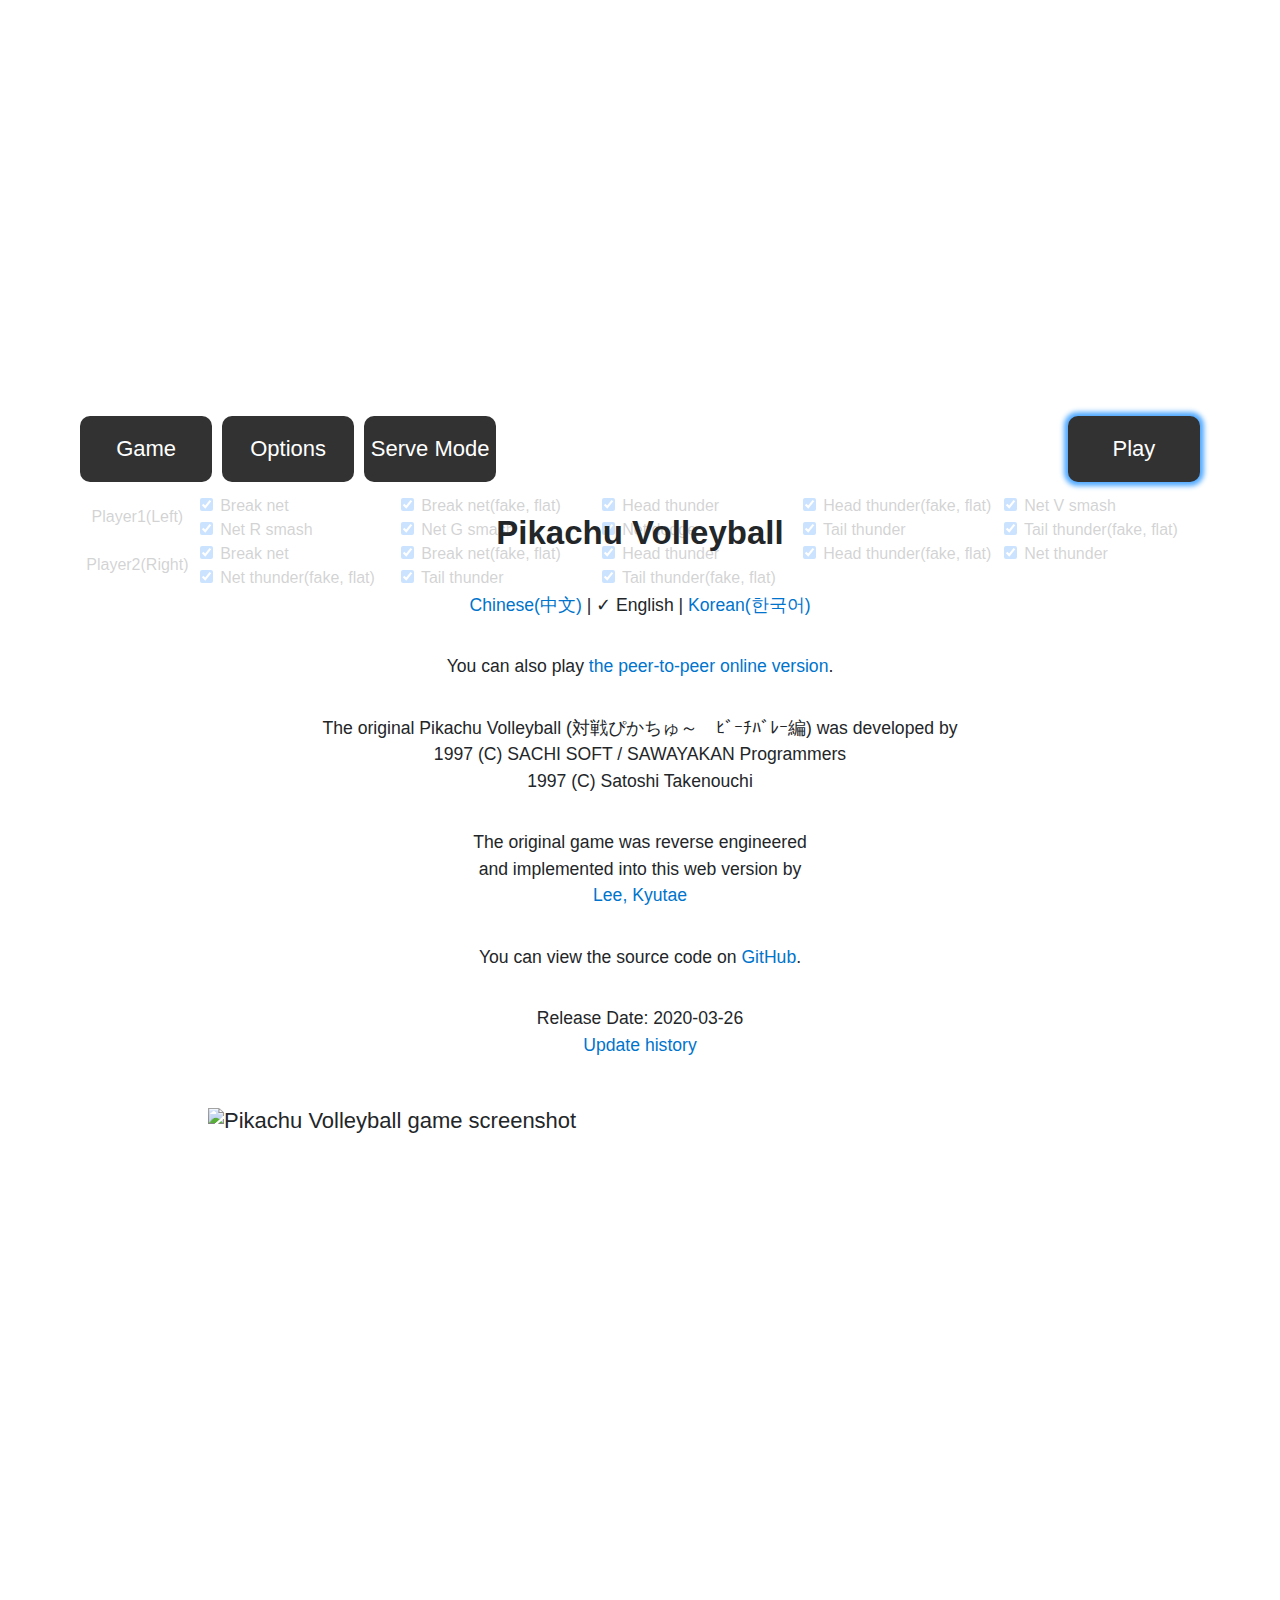
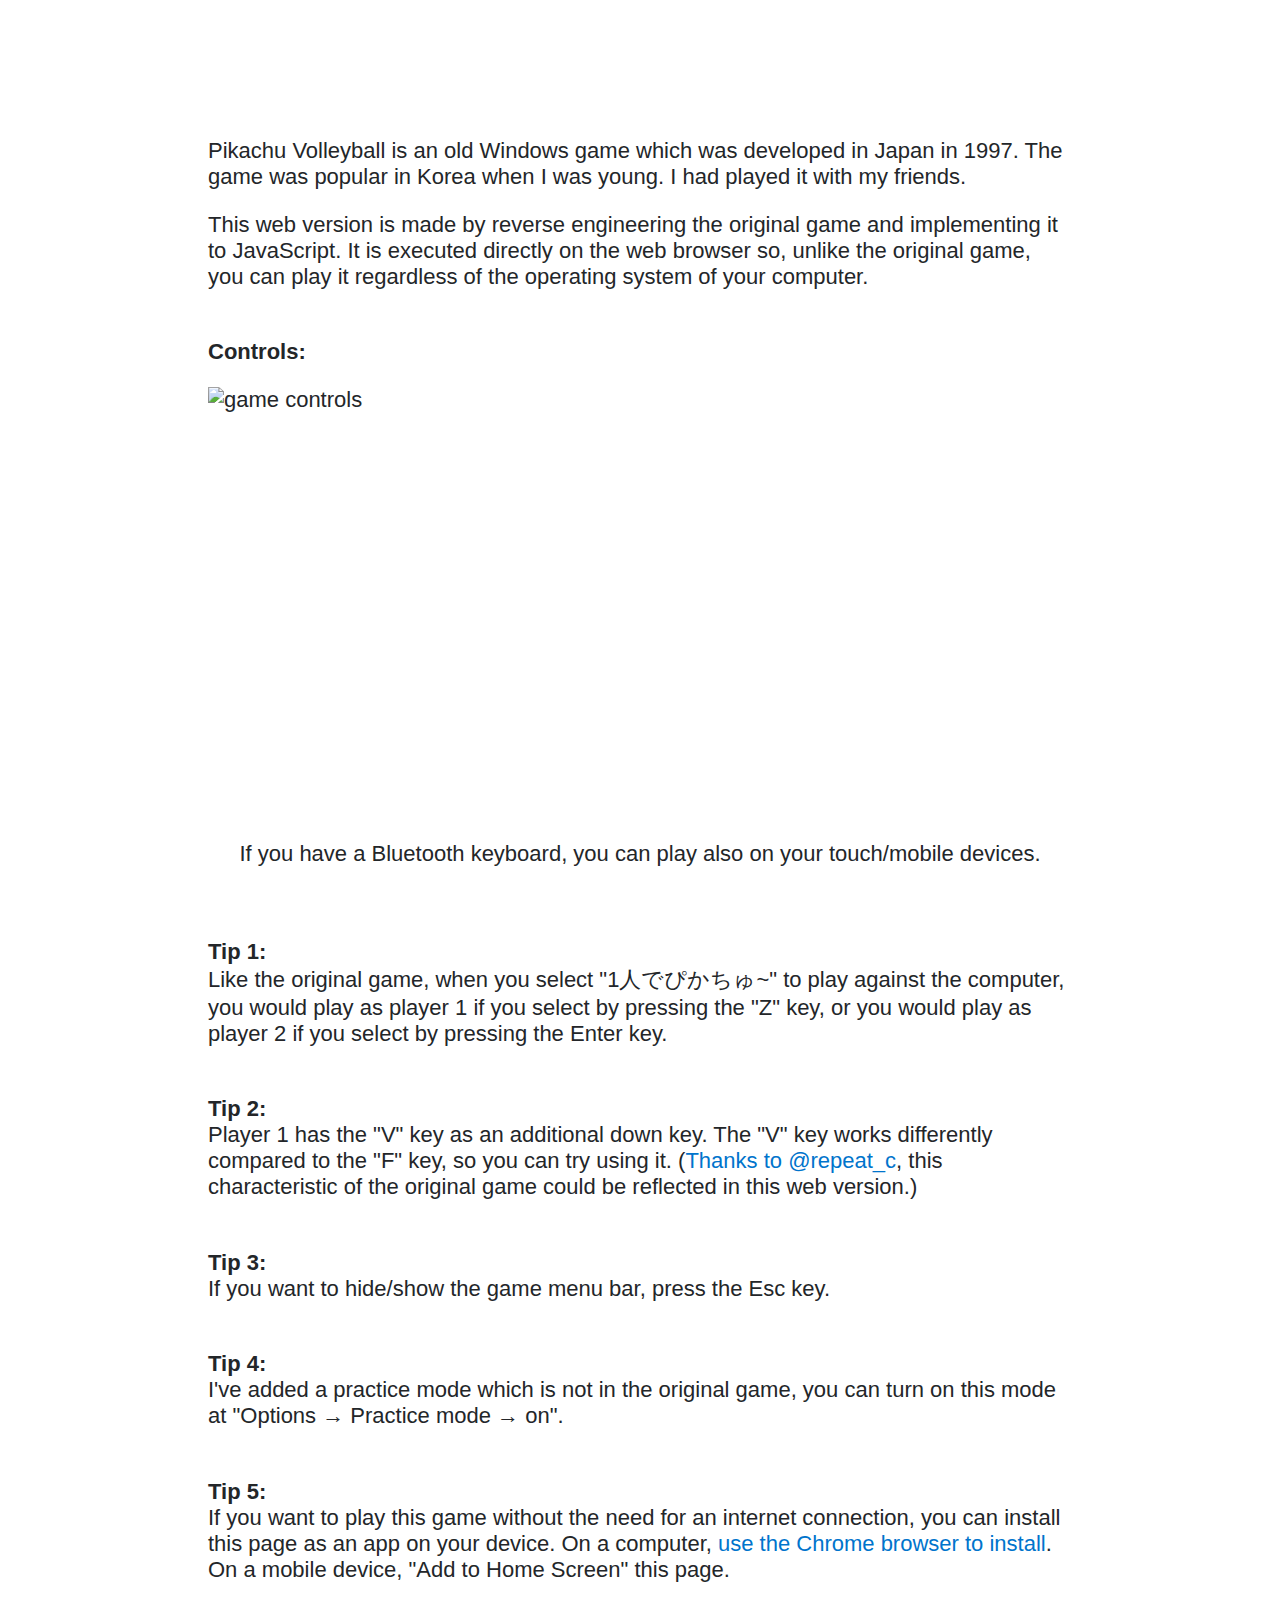
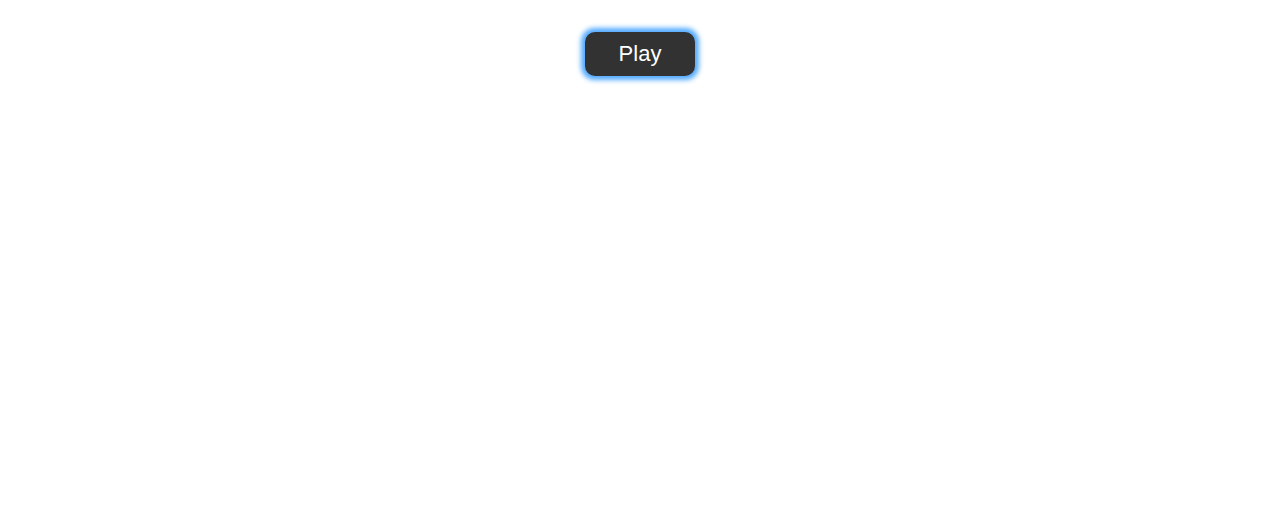
==== commit 876d48b2: "add tail thunder to both side and remove player1's netRGsmash" ====
--- a/src/en/index.html
+++ b/src/en/index.html
@@ -120,63 +120,6 @@
                 </button>
               </div>
             </div>
-            <div class="relative-container">
-              <button type="button" id="serve-available-player1-submenu-btn" class="btn submenu-btn">
-                Player1 &#9654;&#xfe0e;
-              </button>
-              <div id="serve-available-player1-submenu" class="submenu">
-                <button type="button" id="serve-available-player1-0-btn" class="btn selected">
-                  <span class="check">&check; </span>breakNet
-                </button>
-                <button type="button" id="serve-available-player1-1-btn" class="btn selected">
-                  <span class="check">&check; </span>tossAndFlat
-                </button>
-                <button type="button" id="serve-available-player1-2-btn" class="btn selected">
-                  <span class="check">&check; </span>headThunder
-                </button>
-                <button type="button" id="serve-available-player1-3-btn" class="btn selected">
-                  <span class="check">&check; </span>fakeHeadThunderFlat
-                </button>
-                <button type="button" id="serve-available-player1-4-btn" class="btn selected">
-                  <span class="check">&check; </span>netVSmash
-                </button>
-                <button type="button" id="serve-available-player1-5-btn" class="btn selected">
-                  <span class="check">&check; </span>netRSmash
-                </button>
-                <button type="button" id="serve-available-player1-6-btn" class="btn selected">
-                  <span class="check">&check; </span>netGSmash
-                </button>
-                <button type="button" id="serve-available-player1-7-btn" class="btn selected">
-                  <span class="check">&check; </span>netRGSmash
-                </button>
-                <button type="button" id="serve-available-player1-8-btn" class="btn selected">
-                  <span class="check">&check; </span>netDodge
-                </button>
-              </div>
-              <button type="button" id="serve-available-player2-submenu-btn" class="btn submenu-btn">
-                Player2 &#9654;&#xfe0e;
-              </button>
-              <div id="serve-available-player2-submenu" class="submenu">
-                <button type="button" id="serve-available-player2-0-btn" class="btn selected">
-                  <span class="check">&check; </span>breakNet
-                </button>
-                <button type="button" id="serve-available-player2-1-btn" class="btn selected">
-                  <span class="check">&check; </span>tossAndFlat
-                </button>
-                <button type="button" id="serve-available-player2-2-btn" class="btn selected">
-                  <span class="check">&check; </span>headThunder
-                </button>
-                <button type="button" id="serve-available-player2-3-btn" class="btn selected">
-                  <span class="check">&check; </span>fakeHeadThunderFlat
-                </button>
-                <button type="button" id="serve-available-player2-4-btn" class="btn selected">
-                  <span class="check">&check; </span>netThunder
-                </button>
-                <button type="button" id="serve-available-player2-5-btn" class="btn selected">
-                  <span class="check">&check; </span>fakeNetThunderFlat
-                </button>
-              </div>
-            </div>
           </div>
         </div>
         <div class="relative-container">
@@ -393,11 +336,15 @@
         </td>
         <td>
           <input id="player-1-skill-7-checkbox" type="checkbox" checked />
-          <label for="player-1-skill-7-checkbox">Net RG smash</label>
-        </td>
-        <td>
-          <input id="player-1-skill-8-checkbox" type="checkbox" checked autocomplete="on" />
-          <label for="player-1-skill-8-checkbox">Net dodge</label>
+          <label for="player-1-skill-7-checkbox">Net dodge</label>
+        </td>
+        <td>
+          <input id="player-1-skill-8-checkbox" type="checkbox" checked />
+          <label for="player-1-skill-8-checkbox">Tail thunder</label>
+        </td>
+        <td>
+          <input id="player-1-skill-9-checkbox" type="checkbox" checked />
+          <label for="player-1-skill-9-checkbox">Tail thunder(fake, flat)</label>
         </td>
       </tr>
       <tr>
@@ -427,6 +374,14 @@
         <td>
           <input id="player-2-skill-5-checkbox" type="checkbox" checked />
           <label for="player-2-skill-5-checkbox">Net thunder(fake, flat)</label>
+        </td>
+        <td>
+          <input id="player-2-skill-6-checkbox" type="checkbox" checked />
+          <label for="player-2-skill-6-checkbox">Tail thunder</label>
+        </td>
+        <td>
+          <input id="player-2-skill-7-checkbox" type="checkbox" checked />
+          <label for="player-2-skill-7-checkbox">Tail thunder(fake, flat)</label>
         </td>
       </tr>
     </table>
